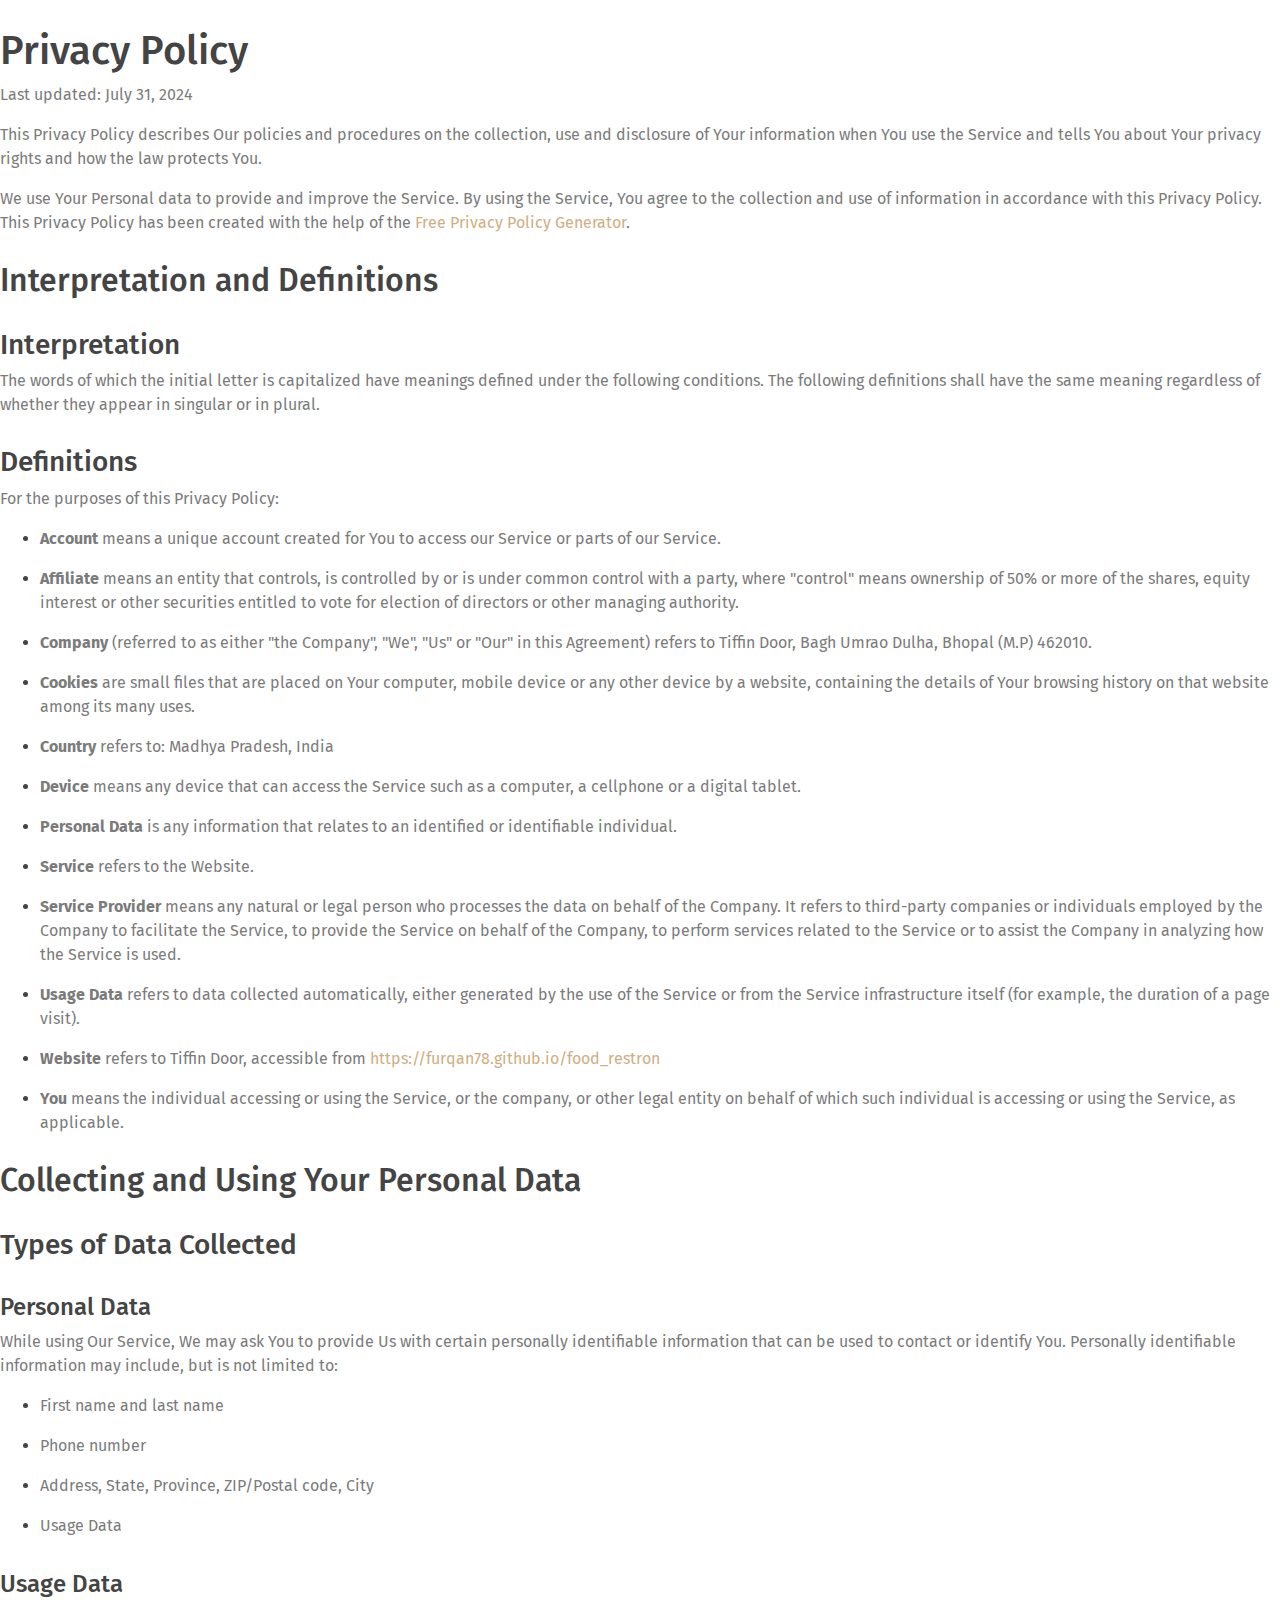
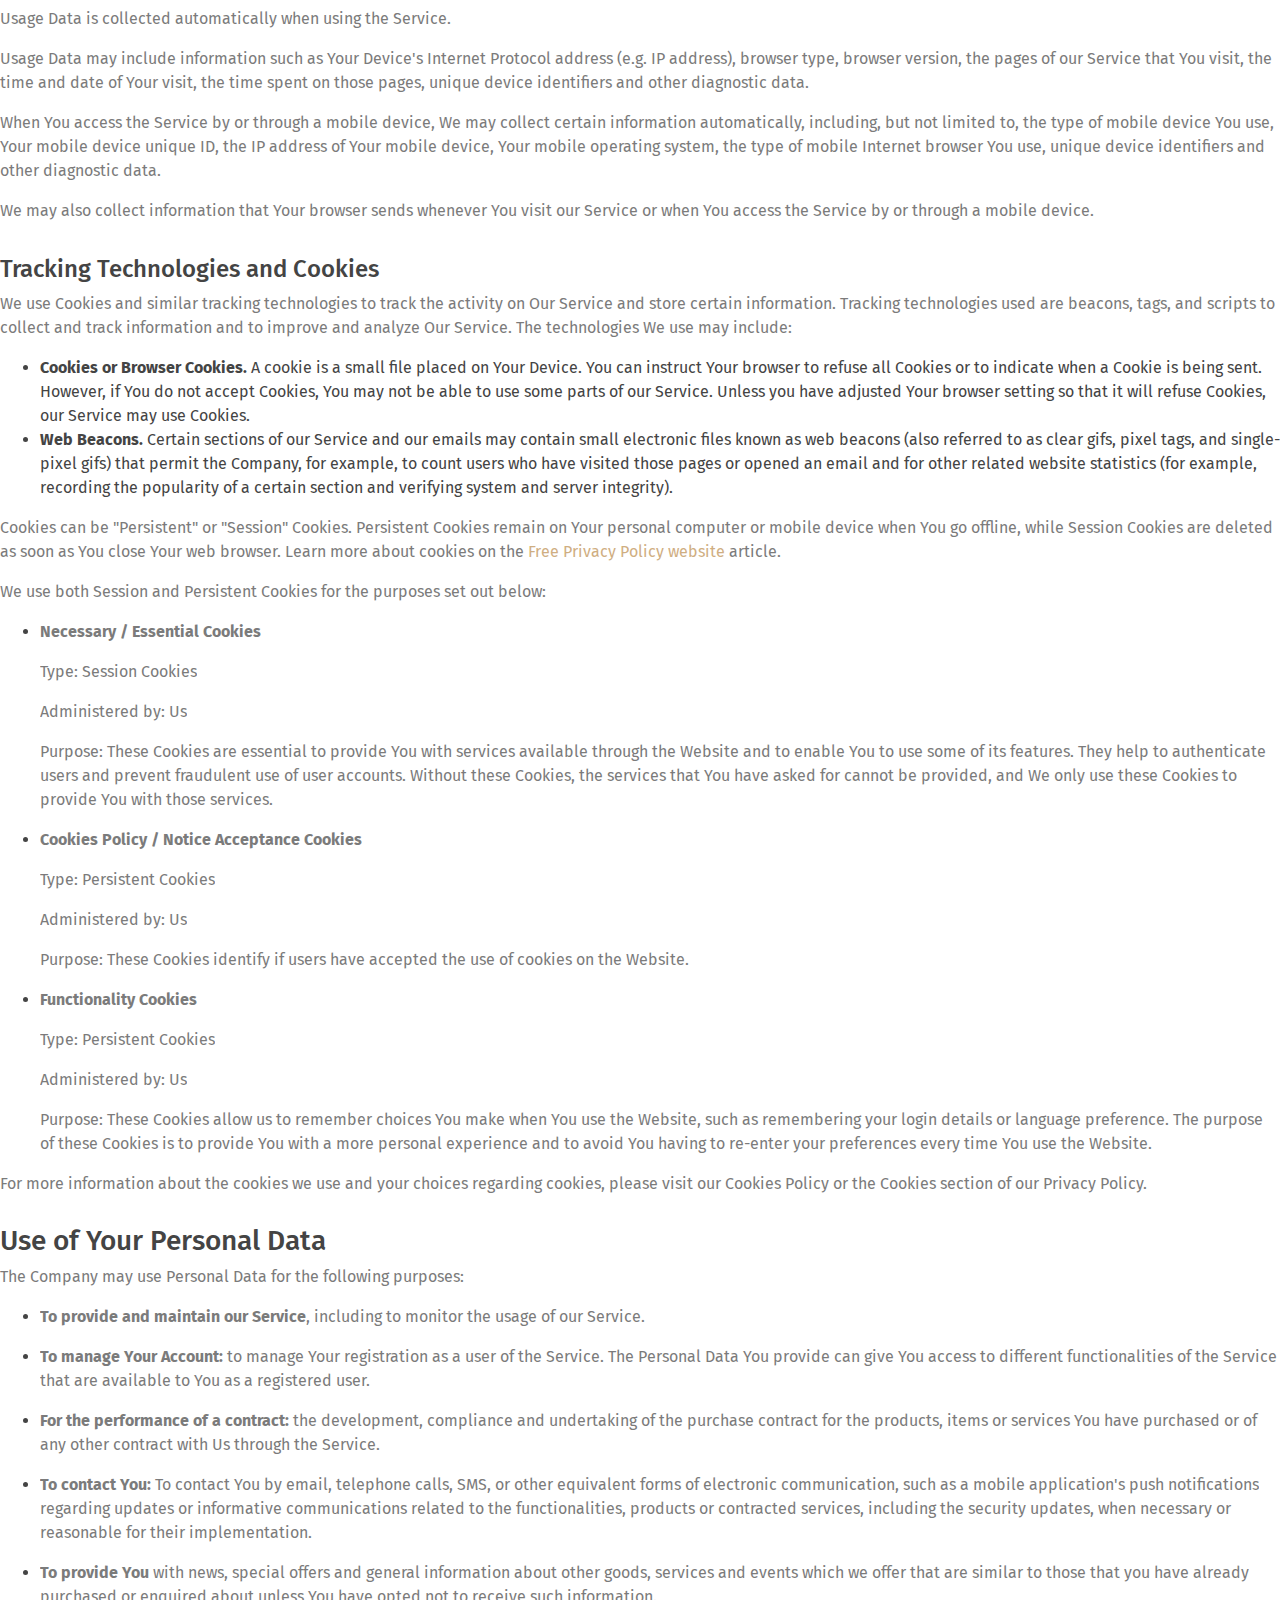
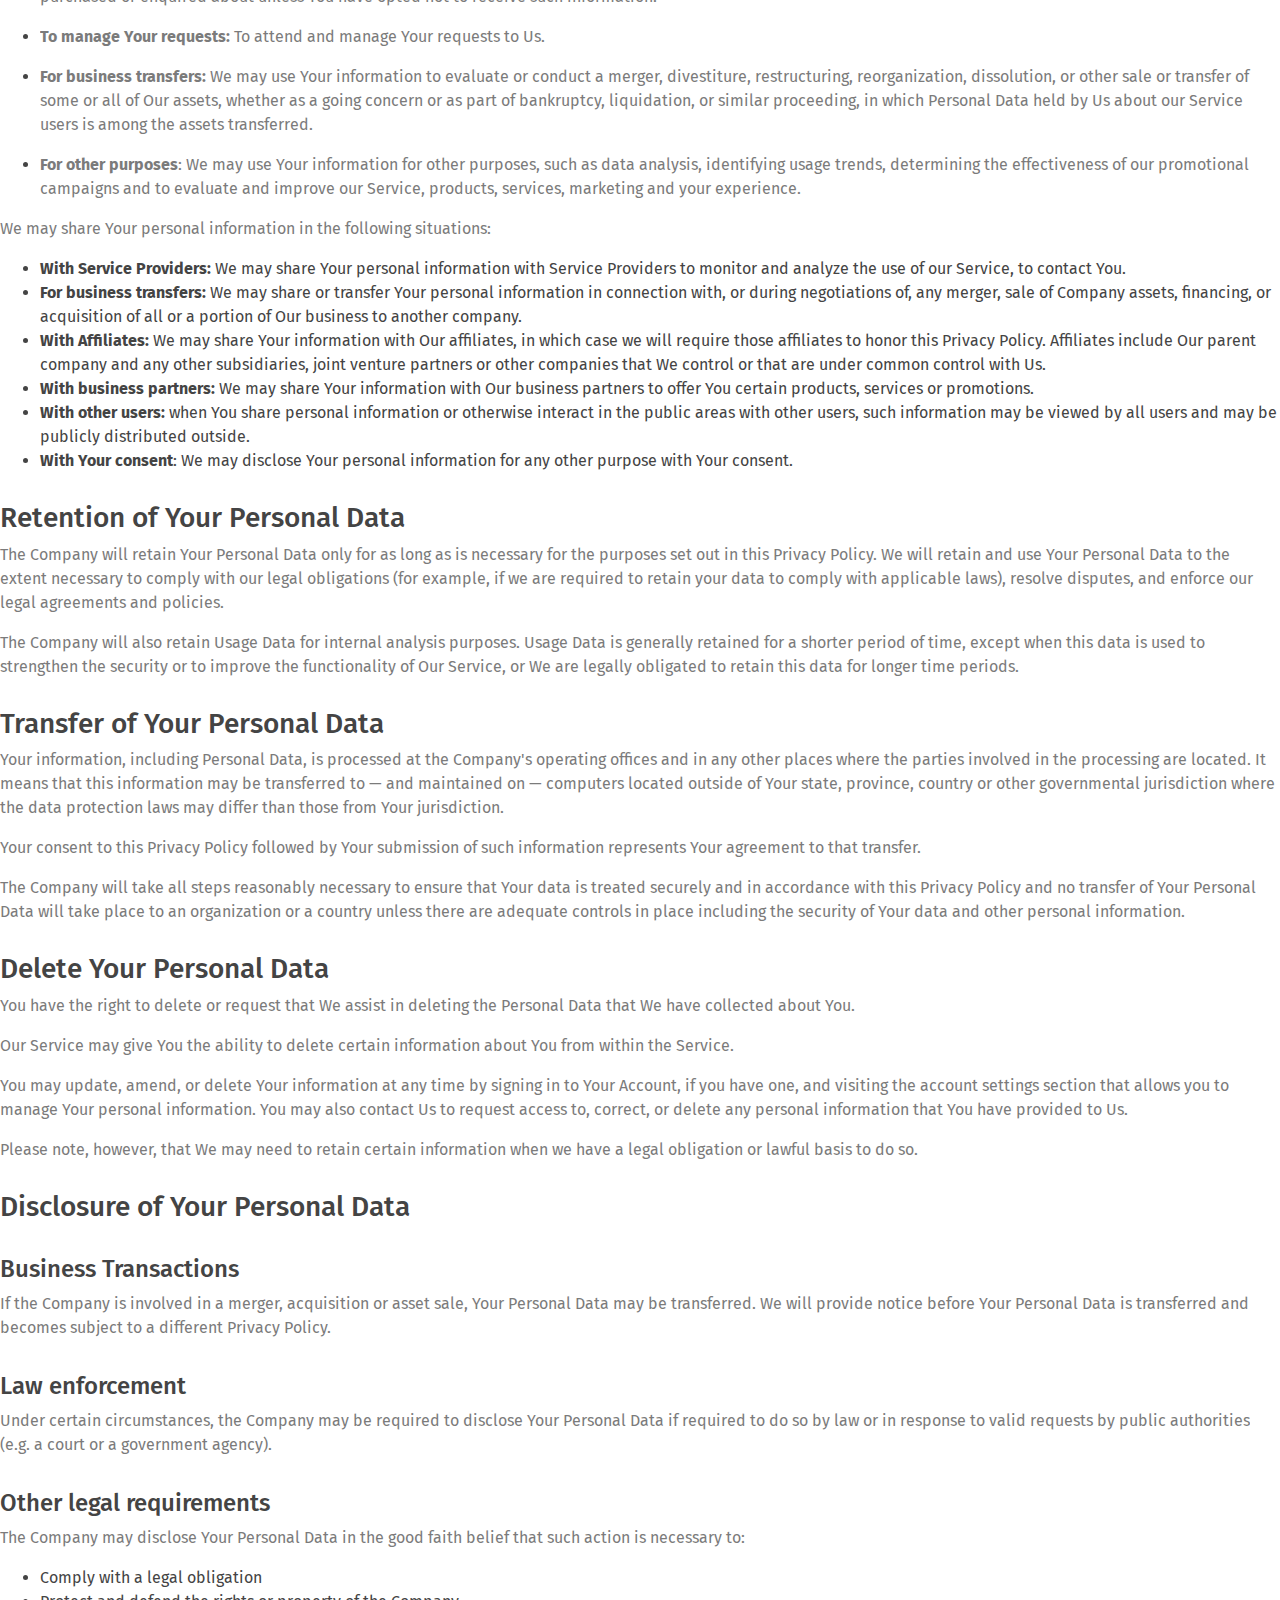
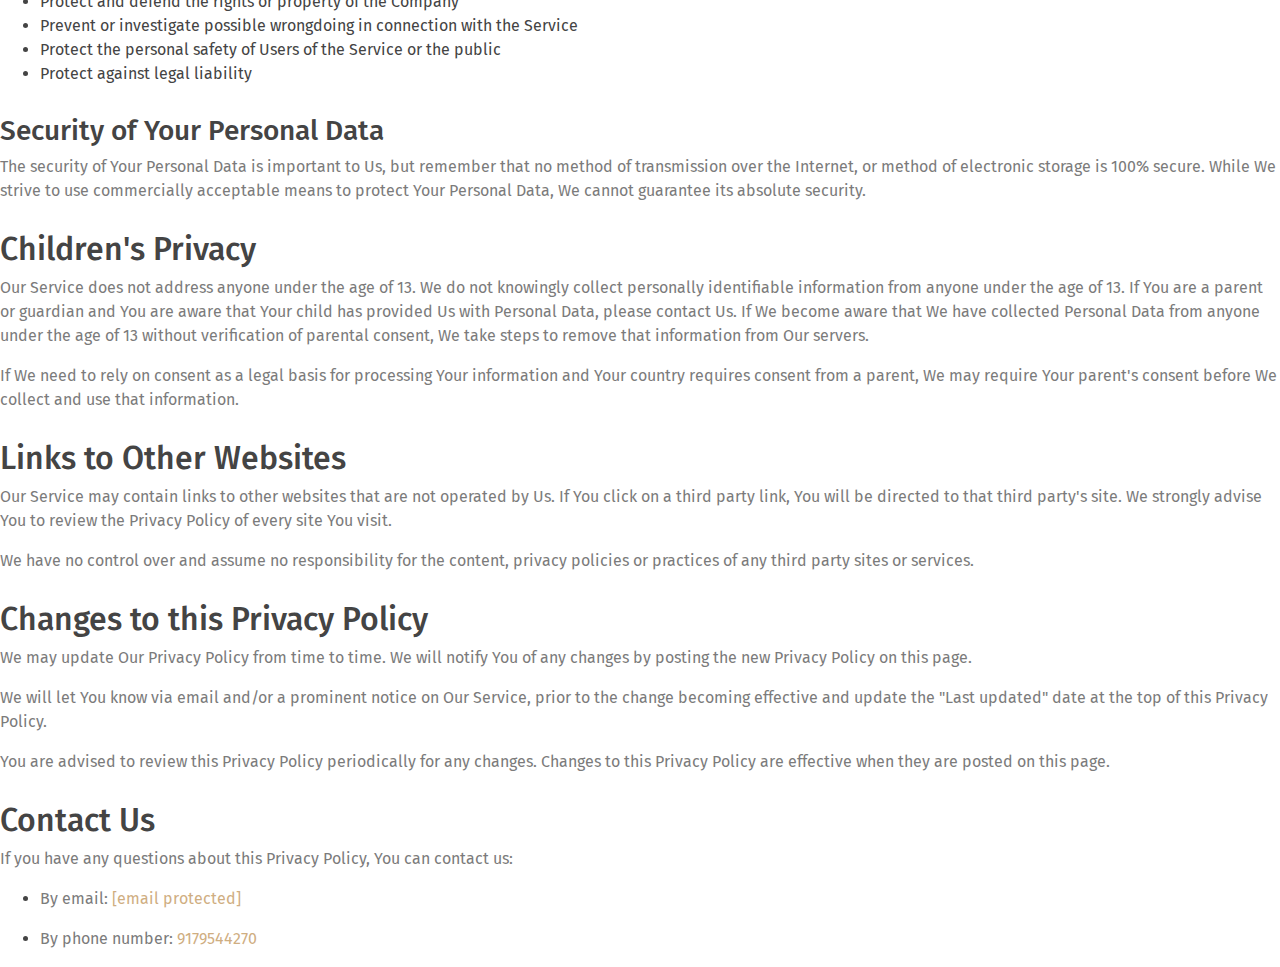
==== privacy_policy.html @ 249d8fdb "Add about us section" ====
<!DOCTYPE html>
<html lang="en">

<head>
    <meta charset="utf-8">
    <meta name="viewport" content="width=device-width, initial-scale=1, shrink-to-fit=no">
    <meta name="description" content="Start your development with Pigga landing page.">
    <meta name="author" content="Devcrud">
    <title>Food Express | Tiffin Service Center</title>
    <!-- font icons -->
    <link rel="stylesheet" href="assets/vendors/themify-icons/css/themify-icons.css">
    <!-- Bootstrap + Pigga main styles -->
    <link rel="stylesheet" href="assets/css/pigga.css">
</head>

<body data-spy="scroll" data-target=".navbar" data-offset="40" id="home">
<h1>Privacy Policy</h1>
<p>Last updated: July 31, 2024</p>
<p>This Privacy Policy describes Our policies and procedures on the collection, use and disclosure of Your information when You use the Service and tells You about Your privacy rights and how the law protects You.</p>
<p>We use Your Personal data to provide and improve the Service. By using the Service, You agree to the collection and use of information in accordance with this Privacy Policy. This Privacy Policy has been created with the help of the <a href="https://www.freeprivacypolicy.com/free-privacy-policy-generator/" target="_blank">Free Privacy Policy Generator</a>.</p>
<h2>Interpretation and Definitions</h2>
<h3>Interpretation</h3>
<p>The words of which the initial letter is capitalized have meanings defined under the following conditions. The following definitions shall have the same meaning regardless of whether they appear in singular or in plural.</p>
<h3>Definitions</h3>
<p>For the purposes of this Privacy Policy:</p>
<ul>
<li>
<p><strong>Account</strong> means a unique account created for You to access our Service or parts of our Service.</p>
</li>
<li>
<p><strong>Affiliate</strong> means an entity that controls, is controlled by or is under common control with a party, where &quot;control&quot; means ownership of 50% or more of the shares, equity interest or other securities entitled to vote for election of directors or other managing authority.</p>
</li>
<li>
<p><strong>Company</strong> (referred to as either &quot;the Company&quot;, &quot;We&quot;, &quot;Us&quot; or &quot;Our&quot; in this Agreement) refers to Tiffin Door, Bagh Umrao Dulha, Bhopal (M.P) 462010.</p>
</li>
<li>
<p><strong>Cookies</strong> are small files that are placed on Your computer, mobile device or any other device by a website, containing the details of Your browsing history on that website among its many uses.</p>
</li>
<li>
<p><strong>Country</strong> refers to: Madhya Pradesh, India</p>
</li>
<li>
<p><strong>Device</strong> means any device that can access the Service such as a computer, a cellphone or a digital tablet.</p>
</li>
<li>
<p><strong>Personal Data</strong> is any information that relates to an identified or identifiable individual.</p>
</li>
<li>
<p><strong>Service</strong> refers to the Website.</p>
</li>
<li>
<p><strong>Service Provider</strong> means any natural or legal person who processes the data on behalf of the Company. It refers to third-party companies or individuals employed by the Company to facilitate the Service, to provide the Service on behalf of the Company, to perform services related to the Service or to assist the Company in analyzing how the Service is used.</p>
</li>
<li>
<p><strong>Usage Data</strong> refers to data collected automatically, either generated by the use of the Service or from the Service infrastructure itself (for example, the duration of a page visit).</p>
</li>
<li>
<p><strong>Website</strong> refers to Tiffin Door, accessible from <a href="https://furqan78.github.io/food_restron" rel="external nofollow noopener" target="_blank">https://furqan78.github.io/food_restron</a></p>
</li>
<li>
<p><strong>You</strong> means the individual accessing or using the Service, or the company, or other legal entity on behalf of which such individual is accessing or using the Service, as applicable.</p>
</li>
</ul>
<h2>Collecting and Using Your Personal Data</h2>
<h3>Types of Data Collected</h3>
<h4>Personal Data</h4>
<p>While using Our Service, We may ask You to provide Us with certain personally identifiable information that can be used to contact or identify You. Personally identifiable information may include, but is not limited to:</p>
<ul>
<li>
<p>First name and last name</p>
</li>
<li>
<p>Phone number</p>
</li>
<li>
<p>Address, State, Province, ZIP/Postal code, City</p>
</li>
<li>
<p>Usage Data</p>
</li>
</ul>
<h4>Usage Data</h4>
<p>Usage Data is collected automatically when using the Service.</p>
<p>Usage Data may include information such as Your Device's Internet Protocol address (e.g. IP address), browser type, browser version, the pages of our Service that You visit, the time and date of Your visit, the time spent on those pages, unique device identifiers and other diagnostic data.</p>
<p>When You access the Service by or through a mobile device, We may collect certain information automatically, including, but not limited to, the type of mobile device You use, Your mobile device unique ID, the IP address of Your mobile device, Your mobile operating system, the type of mobile Internet browser You use, unique device identifiers and other diagnostic data.</p>
<p>We may also collect information that Your browser sends whenever You visit our Service or when You access the Service by or through a mobile device.</p>
<h4>Tracking Technologies and Cookies</h4>
<p>We use Cookies and similar tracking technologies to track the activity on Our Service and store certain information. Tracking technologies used are beacons, tags, and scripts to collect and track information and to improve and analyze Our Service. The technologies We use may include:</p>
<ul>
<li><strong>Cookies or Browser Cookies.</strong> A cookie is a small file placed on Your Device. You can instruct Your browser to refuse all Cookies or to indicate when a Cookie is being sent. However, if You do not accept Cookies, You may not be able to use some parts of our Service. Unless you have adjusted Your browser setting so that it will refuse Cookies, our Service may use Cookies.</li>
<li><strong>Web Beacons.</strong> Certain sections of our Service and our emails may contain small electronic files known as web beacons (also referred to as clear gifs, pixel tags, and single-pixel gifs) that permit the Company, for example, to count users who have visited those pages or opened an email and for other related website statistics (for example, recording the popularity of a certain section and verifying system and server integrity).</li>
</ul>
<p>Cookies can be &quot;Persistent&quot; or &quot;Session&quot; Cookies. Persistent Cookies remain on Your personal computer or mobile device when You go offline, while Session Cookies are deleted as soon as You close Your web browser. Learn more about cookies on the <a href="https://www.freeprivacypolicy.com/blog/sample-privacy-policy-template/#Use_Of_Cookies_And_Tracking" target="_blank">Free Privacy Policy website</a> article.</p>
<p>We use both Session and Persistent Cookies for the purposes set out below:</p>
<ul>
<li>
<p><strong>Necessary / Essential Cookies</strong></p>
<p>Type: Session Cookies</p>
<p>Administered by: Us</p>
<p>Purpose: These Cookies are essential to provide You with services available through the Website and to enable You to use some of its features. They help to authenticate users and prevent fraudulent use of user accounts. Without these Cookies, the services that You have asked for cannot be provided, and We only use these Cookies to provide You with those services.</p>
</li>
<li>
<p><strong>Cookies Policy / Notice Acceptance Cookies</strong></p>
<p>Type: Persistent Cookies</p>
<p>Administered by: Us</p>
<p>Purpose: These Cookies identify if users have accepted the use of cookies on the Website.</p>
</li>
<li>
<p><strong>Functionality Cookies</strong></p>
<p>Type: Persistent Cookies</p>
<p>Administered by: Us</p>
<p>Purpose: These Cookies allow us to remember choices You make when You use the Website, such as remembering your login details or language preference. The purpose of these Cookies is to provide You with a more personal experience and to avoid You having to re-enter your preferences every time You use the Website.</p>
</li>
</ul>
<p>For more information about the cookies we use and your choices regarding cookies, please visit our Cookies Policy or the Cookies section of our Privacy Policy.</p>
<h3>Use of Your Personal Data</h3>
<p>The Company may use Personal Data for the following purposes:</p>
<ul>
<li>
<p><strong>To provide and maintain our Service</strong>, including to monitor the usage of our Service.</p>
</li>
<li>
<p><strong>To manage Your Account:</strong> to manage Your registration as a user of the Service. The Personal Data You provide can give You access to different functionalities of the Service that are available to You as a registered user.</p>
</li>
<li>
<p><strong>For the performance of a contract:</strong> the development, compliance and undertaking of the purchase contract for the products, items or services You have purchased or of any other contract with Us through the Service.</p>
</li>
<li>
<p><strong>To contact You:</strong> To contact You by email, telephone calls, SMS, or other equivalent forms of electronic communication, such as a mobile application's push notifications regarding updates or informative communications related to the functionalities, products or contracted services, including the security updates, when necessary or reasonable for their implementation.</p>
</li>
<li>
<p><strong>To provide You</strong> with news, special offers and general information about other goods, services and events which we offer that are similar to those that you have already purchased or enquired about unless You have opted not to receive such information.</p>
</li>
<li>
<p><strong>To manage Your requests:</strong> To attend and manage Your requests to Us.</p>
</li>
<li>
<p><strong>For business transfers:</strong> We may use Your information to evaluate or conduct a merger, divestiture, restructuring, reorganization, dissolution, or other sale or transfer of some or all of Our assets, whether as a going concern or as part of bankruptcy, liquidation, or similar proceeding, in which Personal Data held by Us about our Service users is among the assets transferred.</p>
</li>
<li>
<p><strong>For other purposes</strong>: We may use Your information for other purposes, such as data analysis, identifying usage trends, determining the effectiveness of our promotional campaigns and to evaluate and improve our Service, products, services, marketing and your experience.</p>
</li>
</ul>
<p>We may share Your personal information in the following situations:</p>
<ul>
<li><strong>With Service Providers:</strong> We may share Your personal information with Service Providers to monitor and analyze the use of our Service, to contact You.</li>
<li><strong>For business transfers:</strong> We may share or transfer Your personal information in connection with, or during negotiations of, any merger, sale of Company assets, financing, or acquisition of all or a portion of Our business to another company.</li>
<li><strong>With Affiliates:</strong> We may share Your information with Our affiliates, in which case we will require those affiliates to honor this Privacy Policy. Affiliates include Our parent company and any other subsidiaries, joint venture partners or other companies that We control or that are under common control with Us.</li>
<li><strong>With business partners:</strong> We may share Your information with Our business partners to offer You certain products, services or promotions.</li>
<li><strong>With other users:</strong> when You share personal information or otherwise interact in the public areas with other users, such information may be viewed by all users and may be publicly distributed outside.</li>
<li><strong>With Your consent</strong>: We may disclose Your personal information for any other purpose with Your consent.</li>
</ul>
<h3>Retention of Your Personal Data</h3>
<p>The Company will retain Your Personal Data only for as long as is necessary for the purposes set out in this Privacy Policy. We will retain and use Your Personal Data to the extent necessary to comply with our legal obligations (for example, if we are required to retain your data to comply with applicable laws), resolve disputes, and enforce our legal agreements and policies.</p>
<p>The Company will also retain Usage Data for internal analysis purposes. Usage Data is generally retained for a shorter period of time, except when this data is used to strengthen the security or to improve the functionality of Our Service, or We are legally obligated to retain this data for longer time periods.</p>
<h3>Transfer of Your Personal Data</h3>
<p>Your information, including Personal Data, is processed at the Company's operating offices and in any other places where the parties involved in the processing are located. It means that this information may be transferred to — and maintained on — computers located outside of Your state, province, country or other governmental jurisdiction where the data protection laws may differ than those from Your jurisdiction.</p>
<p>Your consent to this Privacy Policy followed by Your submission of such information represents Your agreement to that transfer.</p>
<p>The Company will take all steps reasonably necessary to ensure that Your data is treated securely and in accordance with this Privacy Policy and no transfer of Your Personal Data will take place to an organization or a country unless there are adequate controls in place including the security of Your data and other personal information.</p>
<h3>Delete Your Personal Data</h3>
<p>You have the right to delete or request that We assist in deleting the Personal Data that We have collected about You.</p>
<p>Our Service may give You the ability to delete certain information about You from within the Service.</p>
<p>You may update, amend, or delete Your information at any time by signing in to Your Account, if you have one, and visiting the account settings section that allows you to manage Your personal information. You may also contact Us to request access to, correct, or delete any personal information that You have provided to Us.</p>
<p>Please note, however, that We may need to retain certain information when we have a legal obligation or lawful basis to do so.</p>
<h3>Disclosure of Your Personal Data</h3>
<h4>Business Transactions</h4>
<p>If the Company is involved in a merger, acquisition or asset sale, Your Personal Data may be transferred. We will provide notice before Your Personal Data is transferred and becomes subject to a different Privacy Policy.</p>
<h4>Law enforcement</h4>
<p>Under certain circumstances, the Company may be required to disclose Your Personal Data if required to do so by law or in response to valid requests by public authorities (e.g. a court or a government agency).</p>
<h4>Other legal requirements</h4>
<p>The Company may disclose Your Personal Data in the good faith belief that such action is necessary to:</p>
<ul>
<li>Comply with a legal obligation</li>
<li>Protect and defend the rights or property of the Company</li>
<li>Prevent or investigate possible wrongdoing in connection with the Service</li>
<li>Protect the personal safety of Users of the Service or the public</li>
<li>Protect against legal liability</li>
</ul>
<h3>Security of Your Personal Data</h3>
<p>The security of Your Personal Data is important to Us, but remember that no method of transmission over the Internet, or method of electronic storage is 100% secure. While We strive to use commercially acceptable means to protect Your Personal Data, We cannot guarantee its absolute security.</p>
<h2>Children's Privacy</h2>
<p>Our Service does not address anyone under the age of 13. We do not knowingly collect personally identifiable information from anyone under the age of 13. If You are a parent or guardian and You are aware that Your child has provided Us with Personal Data, please contact Us. If We become aware that We have collected Personal Data from anyone under the age of 13 without verification of parental consent, We take steps to remove that information from Our servers.</p>
<p>If We need to rely on consent as a legal basis for processing Your information and Your country requires consent from a parent, We may require Your parent's consent before We collect and use that information.</p>
<h2>Links to Other Websites</h2>
<p>Our Service may contain links to other websites that are not operated by Us. If You click on a third party link, You will be directed to that third party's site. We strongly advise You to review the Privacy Policy of every site You visit.</p>
<p>We have no control over and assume no responsibility for the content, privacy policies or practices of any third party sites or services.</p>
<h2>Changes to this Privacy Policy</h2>
<p>We may update Our Privacy Policy from time to time. We will notify You of any changes by posting the new Privacy Policy on this page.</p>
<p>We will let You know via email and/or a prominent notice on Our Service, prior to the change becoming effective and update the &quot;Last updated&quot; date at the top of this Privacy Policy.</p>
<p>You are advised to review this Privacy Policy periodically for any changes. Changes to this Privacy Policy are effective when they are posted on this page.</p>
<h2>Contact Us</h2>
<p>If you have any questions about this Privacy Policy, You can contact us:</p>
<ul>
<li>
<p>By email: <a href="mailto:tiffin.doorstep@gmail.com" class="__cf_email__" data-cfemail="ed8c8184c38b9f8888818c838e889fc3d4d4d4ad8a808c8481c38e8280">[email&#160;protected]</a></p>
</li>
<li>
<p>By phone number: <a href="tel:+919179544270">9179544270</a></p>
</li>
</ul><script data-cfasync="false" src="/cdn-cgi/scripts/5c5dd728/cloudflare-static/email-decode.min.js"></script>
</body>
</html>
---- assets/vendors/themify-icons/css/themify-icons.css ----
@font-face {
	font-family: 'themify';
	src:url("../fonts/themify.eot?-fvbane");
	src:url("../fonts/themify.eot?#iefix-fvbane") format("embedded-opentype"),
		url("../fonts/themify.woff?-fvbane") format("woff"),
		url("../fonts/themify.ttf?-fvbane") format("truetype"),
		url("../fonts/themify.svg?-fvbane#themify") format("svg");
	font-weight: normal;
	font-style: normal;
}

[class^="ti-"], [class*=" ti-"] {
	font-family: 'themify';
	speak: none;
	font-style: normal;
	font-weight: normal;
	font-variant: normal;
	text-transform: none;
	line-height: 1;

	/* Better Font Rendering =========== */
	-webkit-font-smoothing: antialiased;
	-moz-osx-font-smoothing: grayscale;
}

.ti-wand:before {
	content: "\e600";
}
.ti-volume:before {
	content: "\e601";
}
.ti-user:before {
	content: "\e602";
}
.ti-unlock:before {
	content: "\e603";
}
.ti-unlink:before {
	content: "\e604";
}
.ti-trash:before {
	content: "\e605";
}
.ti-thought:before {
	content: "\e606";
}
.ti-target:before {
	content: "\e607";
}
.ti-tag:before {
	content: "\e608";
}
.ti-tablet:before {
	content: "\e609";
}
.ti-star:before {
	content: "\e60a";
}
.ti-spray:before {
	content: "\e60b";
}
.ti-signal:before {
	content: "\e60c";
}
.ti-shopping-cart:before {
	content: "\e60d";
}
.ti-shopping-cart-full:before {
	content: "\e60e";
}
.ti-settings:before {
	content: "\e60f";
}
.ti-search:before {
	content: "\e610";
}
.ti-zoom-in:before {
	content: "\e611";
}
.ti-zoom-out:before {
	content: "\e612";
}
.ti-cut:before {
	content: "\e613";
}
.ti-ruler:before {
	content: "\e614";
}
.ti-ruler-pencil:before {
	content: "\e615";
}
.ti-ruler-alt:before {
	content: "\e616";
}
.ti-bookmark:before {
	content: "\e617";
}
.ti-bookmark-alt:before {
	content: "\e618";
}
.ti-reload:before {
	content: "\e619";
}
.ti-plus:before {
	content: "\e61a";
}
.ti-pin:before {
	content: "\e61b";
}
.ti-pencil:before {
	content: "\e61c";
}
.ti-pencil-alt:before {
	content: "\e61d";
}
.ti-paint-roller:before {
	content: "\e61e";
}
.ti-paint-bucket:before {
	content: "\e61f";
}
.ti-na:before {
	content: "\e620";
}
.ti-mobile:before {
	content: "\e621";
}
.ti-minus:before {
	content: "\e622";
}
.ti-medall:before {
	content: "\e623";
}
.ti-medall-alt:before {
	content: "\e624";
}
.ti-marker:before {
	content: "\e625";
}
.ti-marker-alt:before {
	content: "\e626";
}
.ti-arrow-up:before {
	content: "\e627";
}
.ti-arrow-right:before {
	content: "\e628";
}
.ti-arrow-left:before {
	content: "\e629";
}
.ti-arrow-down:before {
	content: "\e62a";
}
.ti-lock:before {
	content: "\e62b";
}
.ti-location-arrow:before {
	content: "\e62c";
}
.ti-link:before {
	content: "\e62d";
}
.ti-layout:before {
	content: "\e62e";
}
.ti-layers:before {
	content: "\e62f";
}
.ti-layers-alt:before {
	content: "\e630";
}
.ti-key:before {
	content: "\e631";
}
.ti-import:before {
	content: "\e632";
}
.ti-image:before {
	content: "\e633";
}
.ti-heart:before {
	content: "\e634";
}
.ti-heart-broken:before {
	content: "\e635";
}
.ti-hand-stop:before {
	content: "\e636";
}
.ti-hand-open:before {
	content: "\e637";
}
.ti-hand-drag:before {
	content: "\e638";
}
.ti-folder:before {
	content: "\e639";
}
.ti-flag:before {
	content: "\e63a";
}
.ti-flag-alt:before {
	content: "\e63b";
}
.ti-flag-alt-2:before {
	content: "\e63c";
}
.ti-eye:before {
	content: "\e63d";
}
.ti-export:before {
	content: "\e63e";
}
.ti-exchange-vertical:before {
	content: "\e63f";
}
.ti-desktop:before {
	content: "\e640";
}
.ti-cup:before {
	content: "\e641";
}
.ti-crown:before {
	content: "\e642";
}
.ti-comments:before {
	content: "\e643";
}
.ti-comment:before {
	content: "\e644";
}
.ti-comment-alt:before {
	content: "\e645";
}
.ti-close:before {
	content: "\e646";
}
.ti-clip:before {
	content: "\e647";
}
.ti-angle-up:before {
	content: "\e648";
}
.ti-angle-right:before {
	content: "\e649";
}
.ti-angle-left:before {
	content: "\e64a";
}
.ti-angle-down:before {
	content: "\e64b";
}
.ti-check:before {
	content: "\e64c";
}
.ti-check-box:before {
	content: "\e64d";
}
.ti-camera:before {
	content: "\e64e";
}
.ti-announcement:before {
	content: "\e64f";
}
.ti-brush:before {
	content: "\e650";
}
.ti-briefcase:before {
	content: "\e651";
}
.ti-bolt:before {
	content: "\e652";
}
.ti-bolt-alt:before {
	content: "\e653";
}
.ti-blackboard:before {
	content: "\e654";
}
.ti-bag:before {
	content: "\e655";
}
.ti-move:before {
	content: "\e656";
}
.ti-arrows-vertical:before {
	content: "\e657";
}
.ti-arrows-horizontal:before {
	content: "\e658";
}
.ti-fullscreen:before {
	content: "\e659";
}
.ti-arrow-top-right:before {
	content: "\e65a";
}
.ti-arrow-top-left:before {
	content: "\e65b";
}
.ti-arrow-circle-up:before {
	content: "\e65c";
}
.ti-arrow-circle-right:before {
	content: "\e65d";
}
.ti-arrow-circle-left:before {
	content: "\e65e";
}
.ti-arrow-circle-down:before {
	content: "\e65f";
}
.ti-angle-double-up:before {
	content: "\e660";
}
.ti-angle-double-right:before {
	content: "\e661";
}
.ti-angle-double-left:before {
	content: "\e662";
}
.ti-angle-double-down:before {
	content: "\e663";
}
.ti-zip:before {
	content: "\e664";
}
.ti-world:before {
	content: "\e665";
}
.ti-wheelchair:before {
	content: "\e666";
}
.ti-view-list:before {
	content: "\e667";
}
.ti-view-list-alt:before {
	content: "\e668";
}
.ti-view-grid:before {
	content: "\e669";
}
.ti-uppercase:before {
	content: "\e66a";
}
.ti-upload:before {
	content: "\e66b";
}
.ti-underline:before {
	content: "\e66c";
}
.ti-truck:before {
	content: "\e66d";
}
.ti-timer:before {
	content: "\e66e";
}
.ti-ticket:before {
	content: "\e66f";
}
.ti-thumb-up:before {
	content: "\e670";
}
.ti-thumb-down:before {
	content: "\e671";
}
.ti-text:before {
	content: "\e672";
}
.ti-stats-up:before {
	content: "\e673";
}
.ti-stats-down:before {
	content: "\e674";
}
.ti-split-v:before {
	content: "\e675";
}
.ti-split-h:before {
	content: "\e676";
}
.ti-smallcap:before {
	content: "\e677";
}
.ti-shine:before {
	content: "\e678";
}
.ti-shift-right:before {
	content: "\e679";
}
.ti-shift-left:before {
	content: "\e67a";
}
.ti-shield:before {
	content: "\e67b";
}
.ti-notepad:before {
	content: "\e67c";
}
.ti-server:before {
	content: "\e67d";
}
.ti-quote-right:before {
	content: "\e67e";
}
.ti-quote-left:before {
	content: "\e67f";
}
.ti-pulse:before {
	content: "\e680";
}
.ti-printer:before {
	content: "\e681";
}
.ti-power-off:before {
	content: "\e682";
}
.ti-plug:before {
	content: "\e683";
}
.ti-pie-chart:before {
	content: "\e684";
}
.ti-paragraph:before {
	content: "\e685";
}
.ti-panel:before {
	content: "\e686";
}
.ti-package:before {
	content: "\e687";
}
.ti-music:before {
	content: "\e688";
}
.ti-music-alt:before {
	content: "\e689";
}
.ti-mouse:before {
	content: "\e68a";
}
.ti-mouse-alt:before {
	content: "\e68b";
}
.ti-money:before {
	content: "\e68c";
}
.ti-microphone:before {
	content: "\e68d";
}
.ti-menu:before {
	content: "\e68e";
}
.ti-menu-alt:before {
	content: "\e68f";
}
.ti-map:before {
	content: "\e690";
}
.ti-map-alt:before {
	content: "\e691";
}
.ti-loop:before {
	content: "\e692";
}
.ti-location-pin:before {
	content: "\e693";
}
.ti-list:before {
	content: "\e694";
}
.ti-light-bulb:before {
	content: "\e695";
}
.ti-Italic:before {
	content: "\e696";
}
.ti-info:before {
	content: "\e697";
}
.ti-infinite:before {
	content: "\e698";
}
.ti-id-badge:before {
	content: "\e699";
}
.ti-hummer:before {
	content: "\e69a";
}
.ti-home:before {
	content: "\e69b";
}
.ti-help:before {
	content: "\e69c";
}
.ti-headphone:before {
	content: "\e69d";
}
.ti-harddrives:before {
	content: "\e69e";
}
.ti-harddrive:before {
	content: "\e69f";
}
.ti-gift:before {
	content: "\e6a0";
}
.ti-game:before {
	content: "\e6a1";
}
.ti-filter:before {
	content: "\e6a2";
}
.ti-files:before {
	content: "\e6a3";
}
.ti-file:before {
	content: "\e6a4";
}
.ti-eraser:before {
	content: "\e6a5";
}
.ti-envelope:before {
	content: "\e6a6";
}
.ti-download:before {
	content: "\e6a7";
}
.ti-direction:before {
	content: "\e6a8";
}
.ti-direction-alt:before {
	content: "\e6a9";
}
.ti-dashboard:before {
	content: "\e6aa";
}
.ti-control-stop:before {
	content: "\e6ab";
}
.ti-control-shuffle:before {
	content: "\e6ac";
}
.ti-control-play:before {
	content: "\e6ad";
}
.ti-control-pause:before {
	content: "\e6ae";
}
.ti-control-forward:before {
	content: "\e6af";
}
.ti-control-backward:before {
	content: "\e6b0";
}
.ti-cloud:before {
	content: "\e6b1";
}
.ti-cloud-up:before {
	content: "\e6b2";
}
.ti-cloud-down:before {
	content: "\e6b3";
}
.ti-clipboard:before {
	content: "\e6b4";
}
.ti-car:before {
	content: "\e6b5";
}
.ti-calendar:before {
	content: "\e6b6";
}
.ti-book:before {
	content: "\e6b7";
}
.ti-bell:before {
	content: "\e6b8";
}
.ti-basketball:before {
	content: "\e6b9";
}
.ti-bar-chart:before {
	content: "\e6ba";
}
.ti-bar-chart-alt:before {
	content: "\e6bb";
}
.ti-back-right:before {
	content: "\e6bc";
}
.ti-back-left:before {
	content: "\e6bd";
}
.ti-arrows-corner:before {
	content: "\e6be";
}
.ti-archive:before {
	content: "\e6bf";
}
.ti-anchor:before {
	content: "\e6c0";
}
.ti-align-right:before {
	content: "\e6c1";
}
.ti-align-left:before {
	content: "\e6c2";
}
.ti-align-justify:before {
	content: "\e6c3";
}
.ti-align-center:before {
	content: "\e6c4";
}
.ti-alert:before {
	content: "\e6c5";
}
.ti-alarm-clock:before {
	content: "\e6c6";
}
.ti-agenda:before {
	content: "\e6c7";
}
.ti-write:before {
	content: "\e6c8";
}
.ti-window:before {
	content: "\e6c9";
}
.ti-widgetized:before {
	content: "\e6ca";
}
.ti-widget:before {
	content: "\e6cb";
}
.ti-widget-alt:before {
	content: "\e6cc";
}
.ti-wallet:before {
	content: "\e6cd";
}
.ti-video-clapper:before {
	content: "\e6ce";
}
.ti-video-camera:before {
	content: "\e6cf";
}
.ti-vector:before {
	content: "\e6d0";
}
.ti-themify-logo:before {
	content: "\e6d1";
}
.ti-themify-favicon:before {
	content: "\e6d2";
}
.ti-themify-favicon-alt:before {
	content: "\e6d3";
}
.ti-support:before {
	content: "\e6d4";
}
.ti-stamp:before {
	content: "\e6d5";
}
.ti-split-v-alt:before {
	content: "\e6d6";
}
.ti-slice:before {
	content: "\e6d7";
}
.ti-shortcode:before {
	content: "\e6d8";
}
.ti-shift-right-alt:before {
	content: "\e6d9";
}
.ti-shift-left-alt:before {
	content: "\e6da";
}
.ti-ruler-alt-2:before {
	content: "\e6db";
}
.ti-receipt:before {
	content: "\e6dc";
}
.ti-pin2:before {
	content: "\e6dd";
}
.ti-pin-alt:before {
	content: "\e6de";
}
.ti-pencil-alt2:before {
	content: "\e6df";
}
.ti-palette:before {
	content: "\e6e0";
}
.ti-more:before {
	content: "\e6e1";
}
.ti-more-alt:before {
	content: "\e6e2";
}
.ti-microphone-alt:before {
	content: "\e6e3";
}
.ti-magnet:before {
	content: "\e6e4";
}
.ti-line-double:before {
	content: "\e6e5";
}
.ti-line-dotted:before {
	content: "\e6e6";
}
.ti-line-dashed:before {
	content: "\e6e7";
}
.ti-layout-width-full:before {
	content: "\e6e8";
}
.ti-layout-width-default:before {
	content: "\e6e9";
}
.ti-layout-width-default-alt:before {
	content: "\e6ea";
}
.ti-layout-tab:before {
	content: "\e6eb";
}
.ti-layout-tab-window:before {
	content: "\e6ec";
}
.ti-layout-tab-v:before {
	content: "\e6ed";
}
.ti-layout-tab-min:before {
	content: "\e6ee";
}
.ti-layout-slider:before {
	content: "\e6ef";
}
.ti-layout-slider-alt:before {
	content: "\e6f0";
}
.ti-layout-sidebar-right:before {
	content: "\e6f1";
}
.ti-layout-sidebar-none:before {
	content: "\e6f2";
}
.ti-layout-sidebar-left:before {
	content: "\e6f3";
}
.ti-layout-placeholder:before {
	content: "\e6f4";
}
.ti-layout-menu:before {
	content: "\e6f5";
}
.ti-layout-menu-v:before {
	content: "\e6f6";
}
.ti-layout-menu-separated:before {
	content: "\e6f7";
}
.ti-layout-menu-full:before {
	content: "\e6f8";
}
.ti-layout-media-right-alt:before {
	content: "\e6f9";
}
.ti-layout-media-right:before {
	content: "\e6fa";
}
.ti-layout-media-overlay:before {
	content: "\e6fb";
}
.ti-layout-media-overlay-alt:before {
	content: "\e6fc";
}
.ti-layout-media-overlay-alt-2:before {
	content: "\e6fd";
}
.ti-layout-media-left-alt:before {
	content: "\e6fe";
}
.ti-layout-media-left:before {
	content: "\e6ff";
}
.ti-layout-media-center-alt:before {
	content: "\e700";
}
.ti-layout-media-center:before {
	content: "\e701";
}
.ti-layout-list-thumb:before {
	content: "\e702";
}
.ti-layout-list-thumb-alt:before {
	content: "\e703";
}
.ti-layout-list-post:before {
	content: "\e704";
}
.ti-layout-list-large-image:before {
	content: "\e705";
}
.ti-layout-line-solid:before {
	content: "\e706";
}
.ti-layout-grid4:before {
	content: "\e707";
}
.ti-layout-grid3:before {
	content: "\e708";
}
.ti-layout-grid2:before {
	content: "\e709";
}
.ti-layout-grid2-thumb:before {
	content: "\e70a";
}
.ti-layout-cta-right:before {
	content: "\e70b";
}
.ti-layout-cta-left:before {
	content: "\e70c";
}
.ti-layout-cta-center:before {
	content: "\e70d";
}
.ti-layout-cta-btn-right:before {
	content: "\e70e";
}
.ti-layout-cta-btn-left:before {
	content: "\e70f";
}
.ti-layout-column4:before {
	content: "\e710";
}
.ti-layout-column3:before {
	content: "\e711";
}
.ti-layout-column2:before {
	content: "\e712";
}
.ti-layout-accordion-separated:before {
	content: "\e713";
}
.ti-layout-accordion-merged:before {
	content: "\e714";
}
.ti-layout-accordion-list:before {
	content: "\e715";
}
.ti-ink-pen:before {
	content: "\e716";
}
.ti-info-alt:before {
	content: "\e717";
}
.ti-help-alt:before {
	content: "\e718";
}
.ti-headphone-alt:before {
	content: "\e719";
}
.ti-hand-point-up:before {
	content: "\e71a";
}
.ti-hand-point-right:before {
	content: "\e71b";
}
.ti-hand-point-left:before {
	content: "\e71c";
}
.ti-hand-point-down:before {
	content: "\e71d";
}
.ti-gallery:before {
	content: "\e71e";
}
.ti-face-smile:before {
	content: "\e71f";
}
.ti-face-sad:before {
	content: "\e720";
}
.ti-credit-card:before {
	content: "\e721";
}
.ti-control-skip-forward:before {
	content: "\e722";
}
.ti-control-skip-backward:before {
	content: "\e723";
}
.ti-control-record:before {
	content: "\e724";
}
.ti-control-eject:before {
	content: "\e725";
}
.ti-comments-smiley:before {
	content: "\e726";
}
.ti-brush-alt:before {
	content: "\e727";
}
.ti-youtube:before {
	content: "\e728";
}
.ti-vimeo:before {
	content: "\e729";
}
.ti-twitter:before {
	content: "\e72a";
}
.ti-time:before {
	content: "\e72b";
}
.ti-tumblr:before {
	content: "\e72c";
}
.ti-skype:before {
	content: "\e72d";
}
.ti-share:before {
	content: "\e72e";
}
.ti-share-alt:before {
	content: "\e72f";
}
.ti-rocket:before {
	content: "\e730";
}
.ti-pinterest:before {
	content: "\e731";
}
.ti-new-window:before {
	content: "\e732";
}
.ti-microsoft:before {
	content: "\e733";
}
.ti-list-ol:before {
	content: "\e734";
}
.ti-linkedin:before {
	content: "\e735";
}
.ti-layout-sidebar-2:before {
	content: "\e736";
}
.ti-layout-grid4-alt:before {
	content: "\e737";
}
.ti-layout-grid3-alt:before {
	content: "\e738";
}
.ti-layout-grid2-alt:before {
	content: "\e739";
}
.ti-layout-column4-alt:before {
	content: "\e73a";
}
.ti-layout-column3-alt:before {
	content: "\e73b";
}
.ti-layout-column2-alt:before {
	content: "\e73c";
}
.ti-instagram:before {
	content: "\e73d";
}
.ti-google:before {
	content: "\e73e";
}
.ti-github:before {
	content: "\e73f";
}
.ti-flickr:before {
	content: "\e740";
}
.ti-facebook:before {
	content: "\e741";
}
.ti-dropbox:before {
	content: "\e742";
}
.ti-dribbble:before {
	content: "\e743";
}
.ti-apple:before {
	content: "\e744";
}
.ti-android:before {
	content: "\e745";
}
.ti-save:before {
	content: "\e746";
}
.ti-save-alt:before {
	content: "\e747";
}
.ti-yahoo:before {
	content: "\e748";
}
.ti-wordpress:before {
	content: "\e749";
}
.ti-vimeo-alt:before {
	content: "\e74a";
}
.ti-twitter-alt:before {
	content: "\e74b";
}
.ti-tumblr-alt:before {
	content: "\e74c";
}
.ti-trello:before {
	content: "\e74d";
}
.ti-stack-overflow:before {
	content: "\e74e";
}
.ti-soundcloud:before {
	content: "\e74f";
}
.ti-sharethis:before {
	content: "\e750";
}
.ti-sharethis-alt:before {
	content: "\e751";
}
.ti-reddit:before {
	content: "\e752";
}
.ti-pinterest-alt:before {
	content: "\e753";
}
.ti-microsoft-alt:before {
	content: "\e754";
}
.ti-linux:before {
	content: "\e755";
}
.ti-jsfiddle:before {
	content: "\e756";
}
.ti-joomla:before {
	content: "\e757";
}
.ti-html5:before {
	content: "\e758";
}
.ti-flickr-alt:before {
	content: "\e759";
}
.ti-email:before {
	content: "\e75a";
}
.ti-drupal:before {
	content: "\e75b";
}
.ti-dropbox-alt:before {
	content: "\e75c";
}
.ti-css3:before {
	content: "\e75d";
}
.ti-rss:before {
	content: "\e75e";
}
.ti-rss-alt:before {
	content: "\e75f";
}
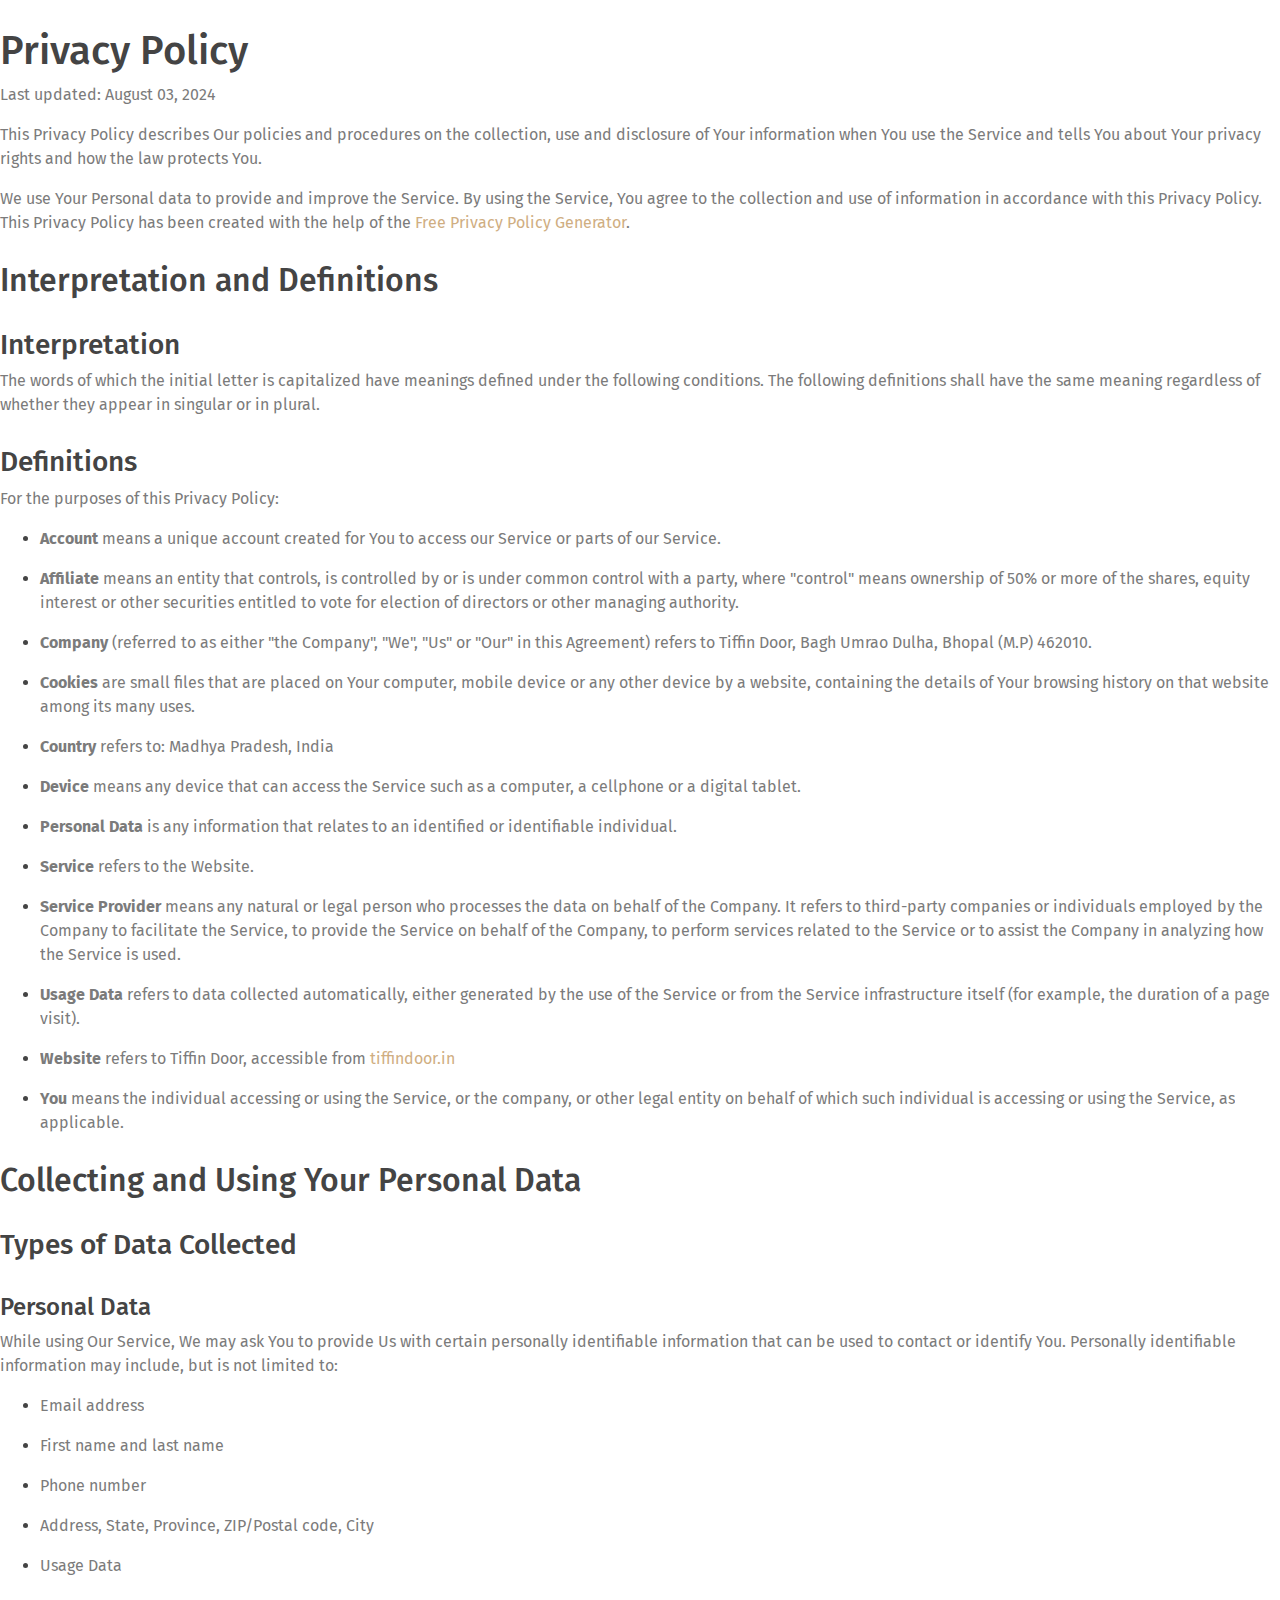
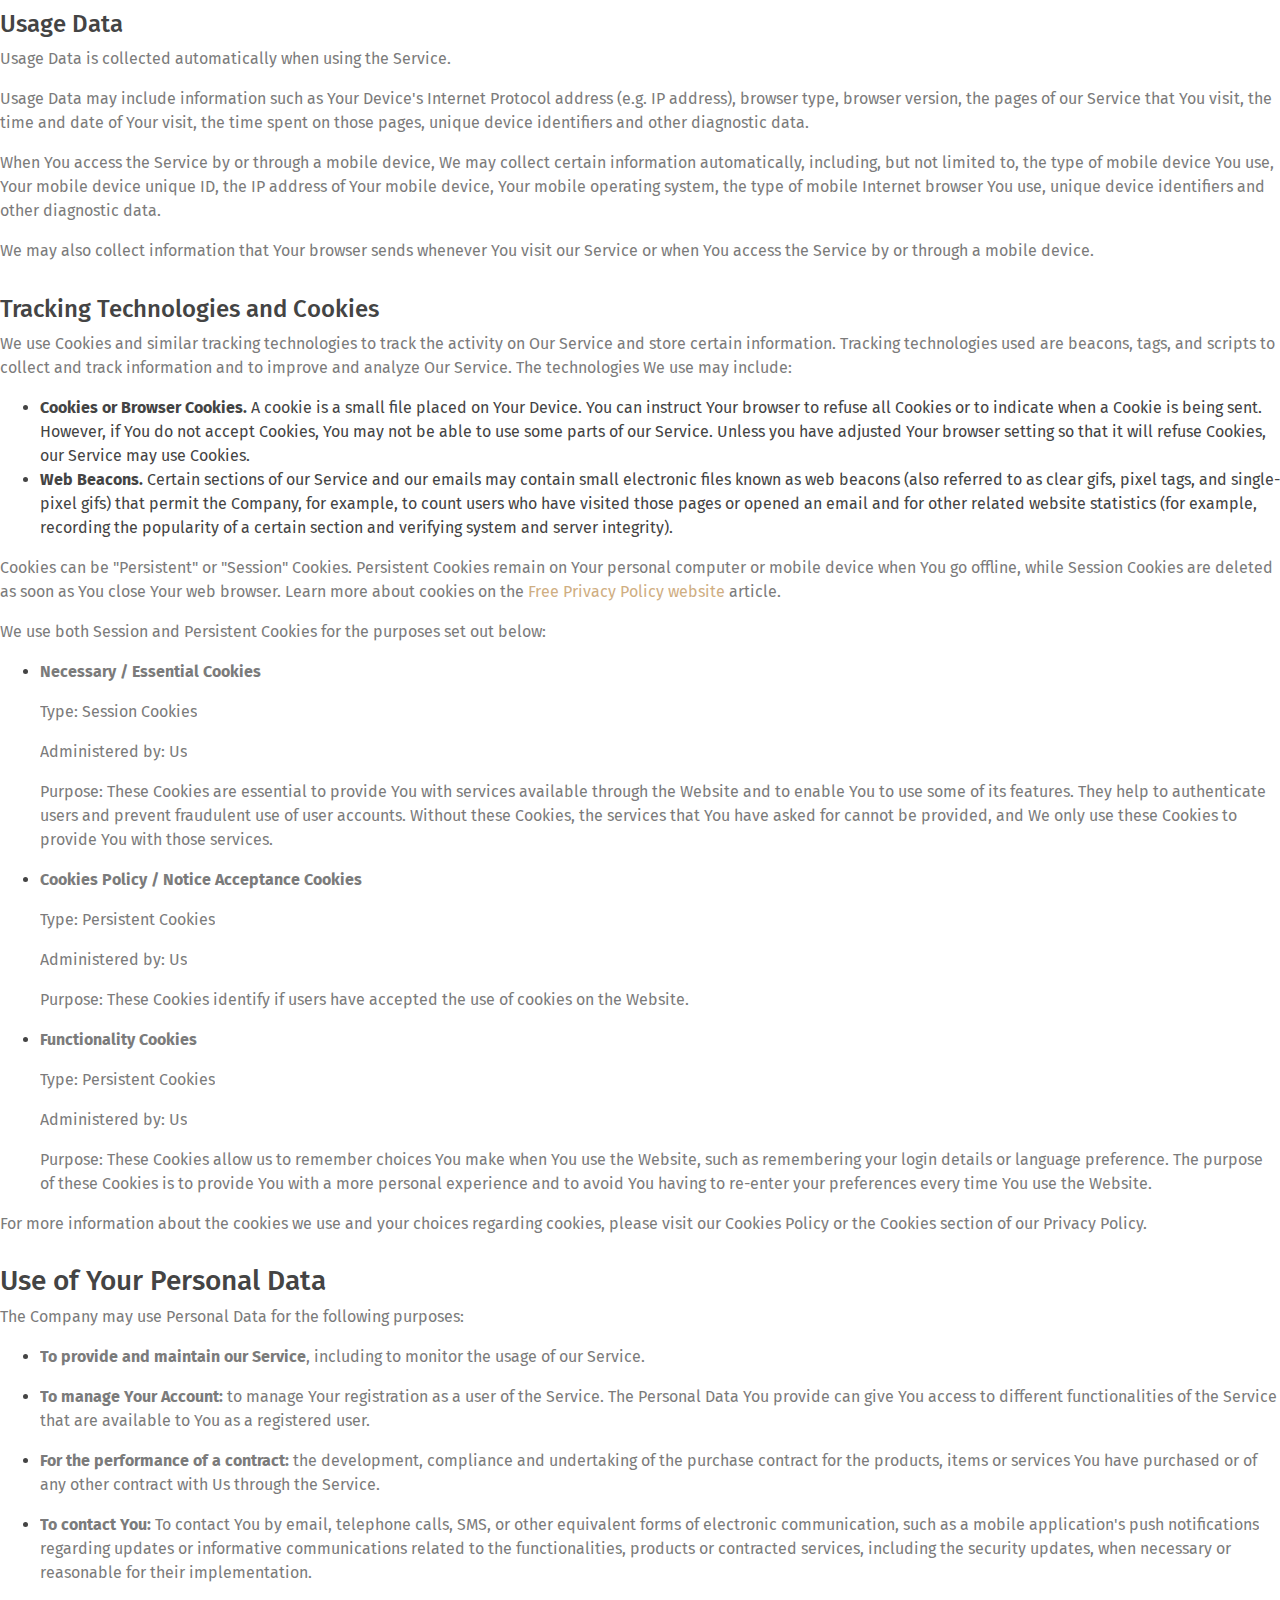
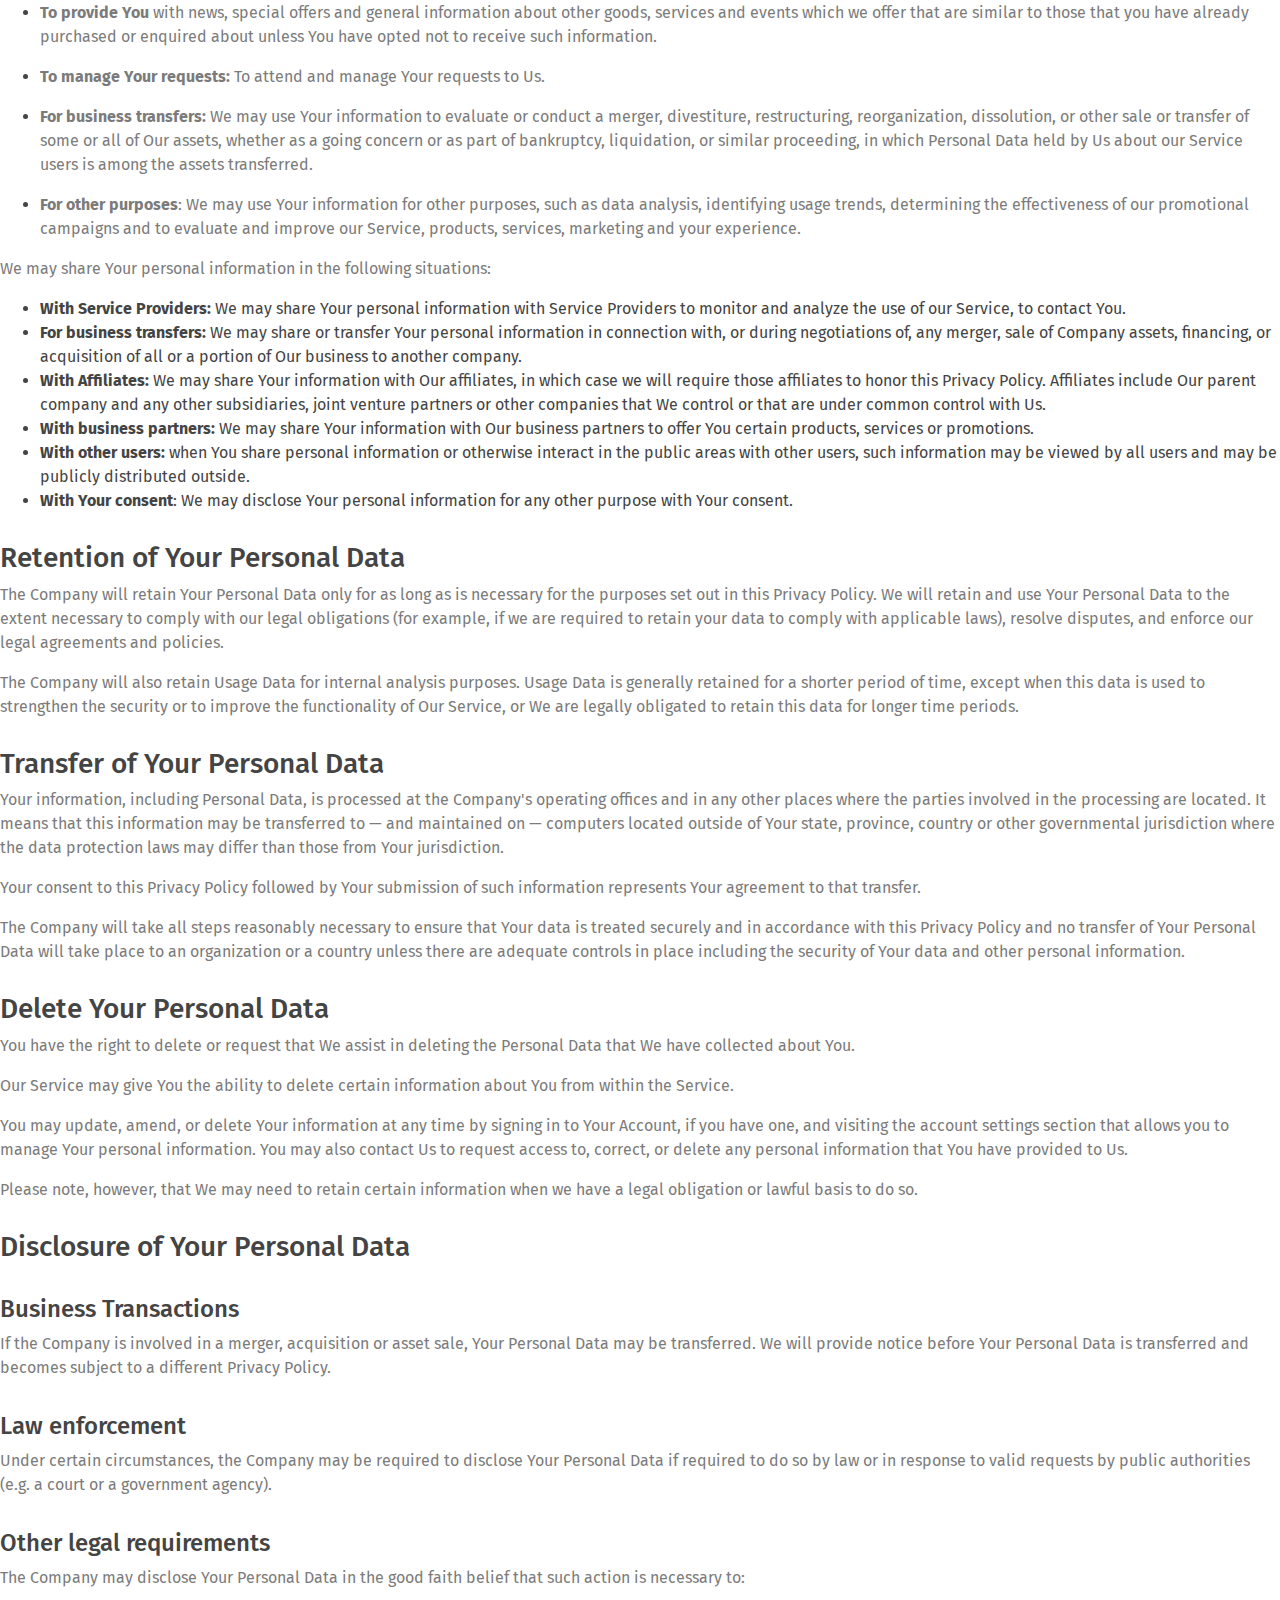
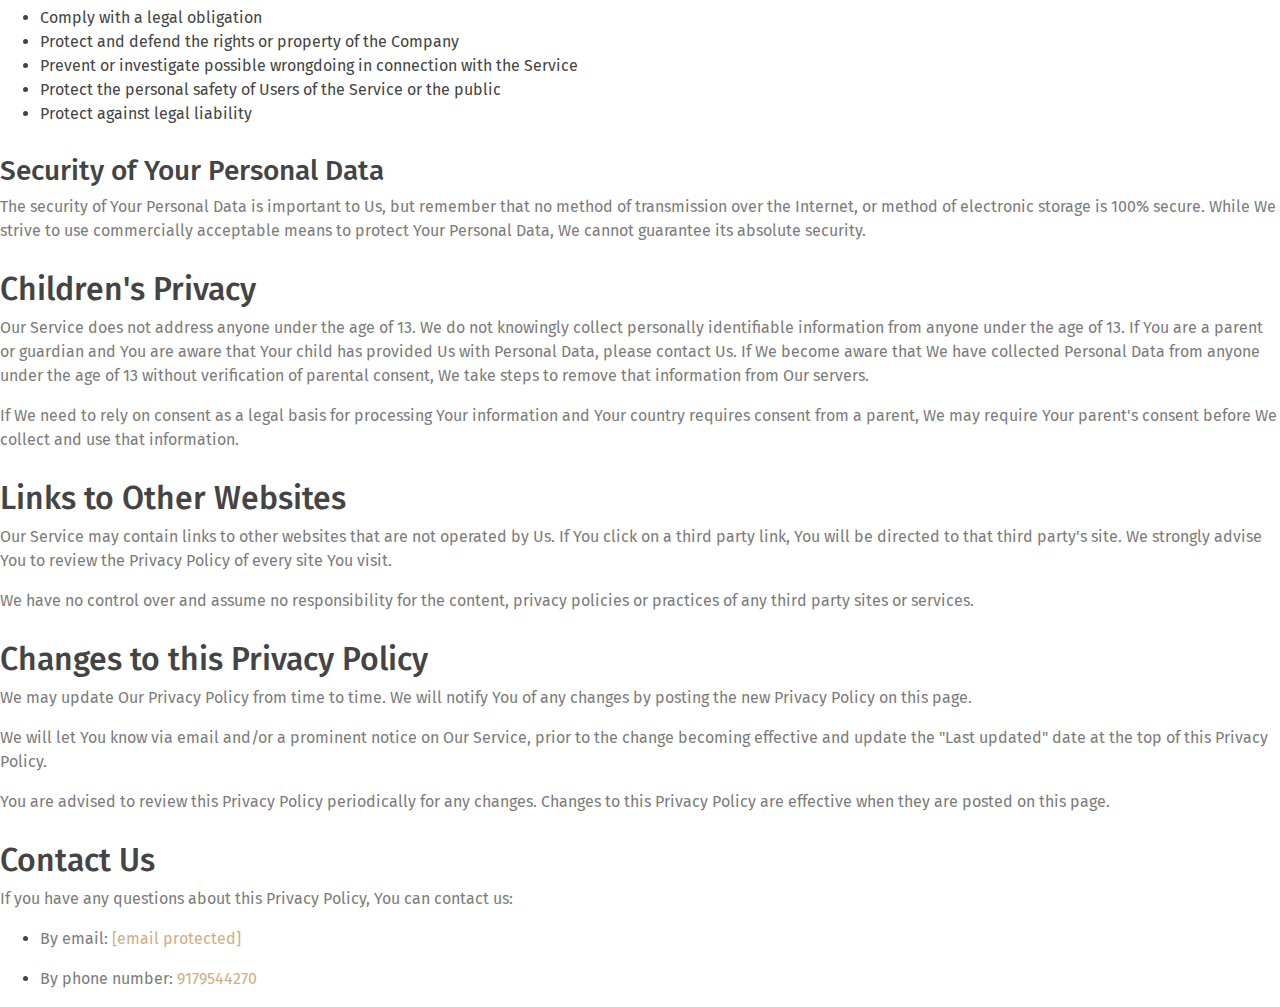
==== commit e6689f19: "update the privacy policy" ====
--- a/privacy_policy.html
+++ b/privacy_policy.html
@@ -6,197 +6,304 @@
     <meta name="viewport" content="width=device-width, initial-scale=1, shrink-to-fit=no">
     <meta name="description" content="Start your development with Pigga landing page.">
     <meta name="author" content="Devcrud">
-    <title>Food Express | Tiffin Service Center</title>
-    <!-- font icons -->
-    <link rel="stylesheet" href="assets/vendors/themify-icons/css/themify-icons.css">
+    <title>Privacy Policy</title>
     <!-- Bootstrap + Pigga main styles -->
     <link rel="stylesheet" href="assets/css/pigga.css">
 </head>
 
 <body data-spy="scroll" data-target=".navbar" data-offset="40" id="home">
-<h1>Privacy Policy</h1>
-<p>Last updated: July 31, 2024</p>
-<p>This Privacy Policy describes Our policies and procedures on the collection, use and disclosure of Your information when You use the Service and tells You about Your privacy rights and how the law protects You.</p>
-<p>We use Your Personal data to provide and improve the Service. By using the Service, You agree to the collection and use of information in accordance with this Privacy Policy. This Privacy Policy has been created with the help of the <a href="https://www.freeprivacypolicy.com/free-privacy-policy-generator/" target="_blank">Free Privacy Policy Generator</a>.</p>
-<h2>Interpretation and Definitions</h2>
-<h3>Interpretation</h3>
-<p>The words of which the initial letter is capitalized have meanings defined under the following conditions. The following definitions shall have the same meaning regardless of whether they appear in singular or in plural.</p>
-<h3>Definitions</h3>
-<p>For the purposes of this Privacy Policy:</p>
-<ul>
-<li>
-<p><strong>Account</strong> means a unique account created for You to access our Service or parts of our Service.</p>
-</li>
-<li>
-<p><strong>Affiliate</strong> means an entity that controls, is controlled by or is under common control with a party, where &quot;control&quot; means ownership of 50% or more of the shares, equity interest or other securities entitled to vote for election of directors or other managing authority.</p>
-</li>
-<li>
-<p><strong>Company</strong> (referred to as either &quot;the Company&quot;, &quot;We&quot;, &quot;Us&quot; or &quot;Our&quot; in this Agreement) refers to Tiffin Door, Bagh Umrao Dulha, Bhopal (M.P) 462010.</p>
-</li>
-<li>
-<p><strong>Cookies</strong> are small files that are placed on Your computer, mobile device or any other device by a website, containing the details of Your browsing history on that website among its many uses.</p>
-</li>
-<li>
-<p><strong>Country</strong> refers to: Madhya Pradesh, India</p>
-</li>
-<li>
-<p><strong>Device</strong> means any device that can access the Service such as a computer, a cellphone or a digital tablet.</p>
-</li>
-<li>
-<p><strong>Personal Data</strong> is any information that relates to an identified or identifiable individual.</p>
-</li>
-<li>
-<p><strong>Service</strong> refers to the Website.</p>
-</li>
-<li>
-<p><strong>Service Provider</strong> means any natural or legal person who processes the data on behalf of the Company. It refers to third-party companies or individuals employed by the Company to facilitate the Service, to provide the Service on behalf of the Company, to perform services related to the Service or to assist the Company in analyzing how the Service is used.</p>
-</li>
-<li>
-<p><strong>Usage Data</strong> refers to data collected automatically, either generated by the use of the Service or from the Service infrastructure itself (for example, the duration of a page visit).</p>
-</li>
-<li>
-<p><strong>Website</strong> refers to Tiffin Door, accessible from <a href="https://furqan78.github.io/food_restron" rel="external nofollow noopener" target="_blank">https://furqan78.github.io/food_restron</a></p>
-</li>
-<li>
-<p><strong>You</strong> means the individual accessing or using the Service, or the company, or other legal entity on behalf of which such individual is accessing or using the Service, as applicable.</p>
-</li>
-</ul>
-<h2>Collecting and Using Your Personal Data</h2>
-<h3>Types of Data Collected</h3>
-<h4>Personal Data</h4>
-<p>While using Our Service, We may ask You to provide Us with certain personally identifiable information that can be used to contact or identify You. Personally identifiable information may include, but is not limited to:</p>
-<ul>
-<li>
-<p>First name and last name</p>
-</li>
-<li>
-<p>Phone number</p>
-</li>
-<li>
-<p>Address, State, Province, ZIP/Postal code, City</p>
-</li>
-<li>
-<p>Usage Data</p>
-</li>
-</ul>
-<h4>Usage Data</h4>
-<p>Usage Data is collected automatically when using the Service.</p>
-<p>Usage Data may include information such as Your Device's Internet Protocol address (e.g. IP address), browser type, browser version, the pages of our Service that You visit, the time and date of Your visit, the time spent on those pages, unique device identifiers and other diagnostic data.</p>
-<p>When You access the Service by or through a mobile device, We may collect certain information automatically, including, but not limited to, the type of mobile device You use, Your mobile device unique ID, the IP address of Your mobile device, Your mobile operating system, the type of mobile Internet browser You use, unique device identifiers and other diagnostic data.</p>
-<p>We may also collect information that Your browser sends whenever You visit our Service or when You access the Service by or through a mobile device.</p>
-<h4>Tracking Technologies and Cookies</h4>
-<p>We use Cookies and similar tracking technologies to track the activity on Our Service and store certain information. Tracking technologies used are beacons, tags, and scripts to collect and track information and to improve and analyze Our Service. The technologies We use may include:</p>
-<ul>
-<li><strong>Cookies or Browser Cookies.</strong> A cookie is a small file placed on Your Device. You can instruct Your browser to refuse all Cookies or to indicate when a Cookie is being sent. However, if You do not accept Cookies, You may not be able to use some parts of our Service. Unless you have adjusted Your browser setting so that it will refuse Cookies, our Service may use Cookies.</li>
-<li><strong>Web Beacons.</strong> Certain sections of our Service and our emails may contain small electronic files known as web beacons (also referred to as clear gifs, pixel tags, and single-pixel gifs) that permit the Company, for example, to count users who have visited those pages or opened an email and for other related website statistics (for example, recording the popularity of a certain section and verifying system and server integrity).</li>
-</ul>
-<p>Cookies can be &quot;Persistent&quot; or &quot;Session&quot; Cookies. Persistent Cookies remain on Your personal computer or mobile device when You go offline, while Session Cookies are deleted as soon as You close Your web browser. Learn more about cookies on the <a href="https://www.freeprivacypolicy.com/blog/sample-privacy-policy-template/#Use_Of_Cookies_And_Tracking" target="_blank">Free Privacy Policy website</a> article.</p>
-<p>We use both Session and Persistent Cookies for the purposes set out below:</p>
-<ul>
-<li>
-<p><strong>Necessary / Essential Cookies</strong></p>
-<p>Type: Session Cookies</p>
-<p>Administered by: Us</p>
-<p>Purpose: These Cookies are essential to provide You with services available through the Website and to enable You to use some of its features. They help to authenticate users and prevent fraudulent use of user accounts. Without these Cookies, the services that You have asked for cannot be provided, and We only use these Cookies to provide You with those services.</p>
-</li>
-<li>
-<p><strong>Cookies Policy / Notice Acceptance Cookies</strong></p>
-<p>Type: Persistent Cookies</p>
-<p>Administered by: Us</p>
-<p>Purpose: These Cookies identify if users have accepted the use of cookies on the Website.</p>
-</li>
-<li>
-<p><strong>Functionality Cookies</strong></p>
-<p>Type: Persistent Cookies</p>
-<p>Administered by: Us</p>
-<p>Purpose: These Cookies allow us to remember choices You make when You use the Website, such as remembering your login details or language preference. The purpose of these Cookies is to provide You with a more personal experience and to avoid You having to re-enter your preferences every time You use the Website.</p>
-</li>
-</ul>
-<p>For more information about the cookies we use and your choices regarding cookies, please visit our Cookies Policy or the Cookies section of our Privacy Policy.</p>
-<h3>Use of Your Personal Data</h3>
-<p>The Company may use Personal Data for the following purposes:</p>
-<ul>
-<li>
-<p><strong>To provide and maintain our Service</strong>, including to monitor the usage of our Service.</p>
-</li>
-<li>
-<p><strong>To manage Your Account:</strong> to manage Your registration as a user of the Service. The Personal Data You provide can give You access to different functionalities of the Service that are available to You as a registered user.</p>
-</li>
-<li>
-<p><strong>For the performance of a contract:</strong> the development, compliance and undertaking of the purchase contract for the products, items or services You have purchased or of any other contract with Us through the Service.</p>
-</li>
-<li>
-<p><strong>To contact You:</strong> To contact You by email, telephone calls, SMS, or other equivalent forms of electronic communication, such as a mobile application's push notifications regarding updates or informative communications related to the functionalities, products or contracted services, including the security updates, when necessary or reasonable for their implementation.</p>
-</li>
-<li>
-<p><strong>To provide You</strong> with news, special offers and general information about other goods, services and events which we offer that are similar to those that you have already purchased or enquired about unless You have opted not to receive such information.</p>
-</li>
-<li>
-<p><strong>To manage Your requests:</strong> To attend and manage Your requests to Us.</p>
-</li>
-<li>
-<p><strong>For business transfers:</strong> We may use Your information to evaluate or conduct a merger, divestiture, restructuring, reorganization, dissolution, or other sale or transfer of some or all of Our assets, whether as a going concern or as part of bankruptcy, liquidation, or similar proceeding, in which Personal Data held by Us about our Service users is among the assets transferred.</p>
-</li>
-<li>
-<p><strong>For other purposes</strong>: We may use Your information for other purposes, such as data analysis, identifying usage trends, determining the effectiveness of our promotional campaigns and to evaluate and improve our Service, products, services, marketing and your experience.</p>
-</li>
-</ul>
-<p>We may share Your personal information in the following situations:</p>
-<ul>
-<li><strong>With Service Providers:</strong> We may share Your personal information with Service Providers to monitor and analyze the use of our Service, to contact You.</li>
-<li><strong>For business transfers:</strong> We may share or transfer Your personal information in connection with, or during negotiations of, any merger, sale of Company assets, financing, or acquisition of all or a portion of Our business to another company.</li>
-<li><strong>With Affiliates:</strong> We may share Your information with Our affiliates, in which case we will require those affiliates to honor this Privacy Policy. Affiliates include Our parent company and any other subsidiaries, joint venture partners or other companies that We control or that are under common control with Us.</li>
-<li><strong>With business partners:</strong> We may share Your information with Our business partners to offer You certain products, services or promotions.</li>
-<li><strong>With other users:</strong> when You share personal information or otherwise interact in the public areas with other users, such information may be viewed by all users and may be publicly distributed outside.</li>
-<li><strong>With Your consent</strong>: We may disclose Your personal information for any other purpose with Your consent.</li>
-</ul>
-<h3>Retention of Your Personal Data</h3>
-<p>The Company will retain Your Personal Data only for as long as is necessary for the purposes set out in this Privacy Policy. We will retain and use Your Personal Data to the extent necessary to comply with our legal obligations (for example, if we are required to retain your data to comply with applicable laws), resolve disputes, and enforce our legal agreements and policies.</p>
-<p>The Company will also retain Usage Data for internal analysis purposes. Usage Data is generally retained for a shorter period of time, except when this data is used to strengthen the security or to improve the functionality of Our Service, or We are legally obligated to retain this data for longer time periods.</p>
-<h3>Transfer of Your Personal Data</h3>
-<p>Your information, including Personal Data, is processed at the Company's operating offices and in any other places where the parties involved in the processing are located. It means that this information may be transferred to — and maintained on — computers located outside of Your state, province, country or other governmental jurisdiction where the data protection laws may differ than those from Your jurisdiction.</p>
-<p>Your consent to this Privacy Policy followed by Your submission of such information represents Your agreement to that transfer.</p>
-<p>The Company will take all steps reasonably necessary to ensure that Your data is treated securely and in accordance with this Privacy Policy and no transfer of Your Personal Data will take place to an organization or a country unless there are adequate controls in place including the security of Your data and other personal information.</p>
-<h3>Delete Your Personal Data</h3>
-<p>You have the right to delete or request that We assist in deleting the Personal Data that We have collected about You.</p>
-<p>Our Service may give You the ability to delete certain information about You from within the Service.</p>
-<p>You may update, amend, or delete Your information at any time by signing in to Your Account, if you have one, and visiting the account settings section that allows you to manage Your personal information. You may also contact Us to request access to, correct, or delete any personal information that You have provided to Us.</p>
-<p>Please note, however, that We may need to retain certain information when we have a legal obligation or lawful basis to do so.</p>
-<h3>Disclosure of Your Personal Data</h3>
-<h4>Business Transactions</h4>
-<p>If the Company is involved in a merger, acquisition or asset sale, Your Personal Data may be transferred. We will provide notice before Your Personal Data is transferred and becomes subject to a different Privacy Policy.</p>
-<h4>Law enforcement</h4>
-<p>Under certain circumstances, the Company may be required to disclose Your Personal Data if required to do so by law or in response to valid requests by public authorities (e.g. a court or a government agency).</p>
-<h4>Other legal requirements</h4>
-<p>The Company may disclose Your Personal Data in the good faith belief that such action is necessary to:</p>
-<ul>
-<li>Comply with a legal obligation</li>
-<li>Protect and defend the rights or property of the Company</li>
-<li>Prevent or investigate possible wrongdoing in connection with the Service</li>
-<li>Protect the personal safety of Users of the Service or the public</li>
-<li>Protect against legal liability</li>
-</ul>
-<h3>Security of Your Personal Data</h3>
-<p>The security of Your Personal Data is important to Us, but remember that no method of transmission over the Internet, or method of electronic storage is 100% secure. While We strive to use commercially acceptable means to protect Your Personal Data, We cannot guarantee its absolute security.</p>
-<h2>Children's Privacy</h2>
-<p>Our Service does not address anyone under the age of 13. We do not knowingly collect personally identifiable information from anyone under the age of 13. If You are a parent or guardian and You are aware that Your child has provided Us with Personal Data, please contact Us. If We become aware that We have collected Personal Data from anyone under the age of 13 without verification of parental consent, We take steps to remove that information from Our servers.</p>
-<p>If We need to rely on consent as a legal basis for processing Your information and Your country requires consent from a parent, We may require Your parent's consent before We collect and use that information.</p>
-<h2>Links to Other Websites</h2>
-<p>Our Service may contain links to other websites that are not operated by Us. If You click on a third party link, You will be directed to that third party's site. We strongly advise You to review the Privacy Policy of every site You visit.</p>
-<p>We have no control over and assume no responsibility for the content, privacy policies or practices of any third party sites or services.</p>
-<h2>Changes to this Privacy Policy</h2>
-<p>We may update Our Privacy Policy from time to time. We will notify You of any changes by posting the new Privacy Policy on this page.</p>
-<p>We will let You know via email and/or a prominent notice on Our Service, prior to the change becoming effective and update the &quot;Last updated&quot; date at the top of this Privacy Policy.</p>
-<p>You are advised to review this Privacy Policy periodically for any changes. Changes to this Privacy Policy are effective when they are posted on this page.</p>
-<h2>Contact Us</h2>
-<p>If you have any questions about this Privacy Policy, You can contact us:</p>
-<ul>
-<li>
-<p>By email: <a href="mailto:tiffin.doorstep@gmail.com" class="__cf_email__" data-cfemail="ed8c8184c38b9f8888818c838e889fc3d4d4d4ad8a808c8481c38e8280">[email&#160;protected]</a></p>
-</li>
-<li>
-<p>By phone number: <a href="tel:+919179544270">9179544270</a></p>
-</li>
-</ul><script data-cfasync="false" src="/cdn-cgi/scripts/5c5dd728/cloudflare-static/email-decode.min.js"></script>
+    <h1>Privacy Policy</h1>
+    <p>Last updated: August 03, 2024</p>
+    <p>This Privacy Policy describes Our policies and procedures on the collection, use and disclosure of Your
+        information when You use the Service and tells You about Your privacy rights and how the law protects You.</p>
+    <p>We use Your Personal data to provide and improve the Service. By using the Service, You agree to the collection
+        and use of information in accordance with this Privacy Policy. This Privacy Policy has been created with the
+        help of the <a href="https://www.freeprivacypolicy.com/free-privacy-policy-generator/" target="_blank">Free
+            Privacy Policy Generator</a>.</p>
+    <h2>Interpretation and Definitions</h2>
+    <h3>Interpretation</h3>
+    <p>The words of which the initial letter is capitalized have meanings defined under the following conditions. The
+        following definitions shall have the same meaning regardless of whether they appear in singular or in plural.
+    </p>
+    <h3>Definitions</h3>
+    <p>For the purposes of this Privacy Policy:</p>
+    <ul>
+        <li>
+            <p><strong>Account</strong> means a unique account created for You to access our Service or parts of our
+                Service.</p>
+        </li>
+        <li>
+            <p><strong>Affiliate</strong> means an entity that controls, is controlled by or is under common control
+                with a party, where &quot;control&quot; means ownership of 50% or more of the shares, equity interest or
+                other securities entitled to vote for election of directors or other managing authority.</p>
+        </li>
+        <li>
+            <p><strong>Company</strong> (referred to as either &quot;the Company&quot;, &quot;We&quot;, &quot;Us&quot;
+                or &quot;Our&quot; in this Agreement) refers to Tiffin Door, Bagh Umrao Dulha, Bhopal (M.P) 462010.</p>
+        </li>
+        <li>
+            <p><strong>Cookies</strong> are small files that are placed on Your computer, mobile device or any other
+                device by a website, containing the details of Your browsing history on that website among its many
+                uses.</p>
+        </li>
+        <li>
+            <p><strong>Country</strong> refers to: Madhya Pradesh, India</p>
+        </li>
+        <li>
+            <p><strong>Device</strong> means any device that can access the Service such as a computer, a cellphone or a
+                digital tablet.</p>
+        </li>
+        <li>
+            <p><strong>Personal Data</strong> is any information that relates to an identified or identifiable
+                individual.</p>
+        </li>
+        <li>
+            <p><strong>Service</strong> refers to the Website.</p>
+        </li>
+        <li>
+            <p><strong>Service Provider</strong> means any natural or legal person who processes the data on behalf of
+                the Company. It refers to third-party companies or individuals employed by the Company to facilitate the
+                Service, to provide the Service on behalf of the Company, to perform services related to the Service or
+                to assist the Company in analyzing how the Service is used.</p>
+        </li>
+        <li>
+            <p><strong>Usage Data</strong> refers to data collected automatically, either generated by the use of the
+                Service or from the Service infrastructure itself (for example, the duration of a page visit).</p>
+        </li>
+        <li>
+            <p><strong>Website</strong> refers to Tiffin Door, accessible from <a href="https://tiffindoor.in"
+                    rel="external nofollow noopener" target="_blank">tiffindoor.in</a></p>
+        </li>
+        <li>
+            <p><strong>You</strong> means the individual accessing or using the Service, or the company, or other legal
+                entity on behalf of which such individual is accessing or using the Service, as applicable.</p>
+        </li>
+    </ul>
+    <h2>Collecting and Using Your Personal Data</h2>
+    <h3>Types of Data Collected</h3>
+    <h4>Personal Data</h4>
+    <p>While using Our Service, We may ask You to provide Us with certain personally identifiable information that can
+        be used to contact or identify You. Personally identifiable information may include, but is not limited to:</p>
+    <ul>
+        <li>
+            <p>Email address</p>
+        </li>
+        <li>
+            <p>First name and last name</p>
+        </li>
+        <li>
+            <p>Phone number</p>
+        </li>
+        <li>
+            <p>Address, State, Province, ZIP/Postal code, City</p>
+        </li>
+        <li>
+            <p>Usage Data</p>
+        </li>
+    </ul>
+    <h4>Usage Data</h4>
+    <p>Usage Data is collected automatically when using the Service.</p>
+    <p>Usage Data may include information such as Your Device's Internet Protocol address (e.g. IP address), browser
+        type, browser version, the pages of our Service that You visit, the time and date of Your visit, the time spent
+        on those pages, unique device identifiers and other diagnostic data.</p>
+    <p>When You access the Service by or through a mobile device, We may collect certain information automatically,
+        including, but not limited to, the type of mobile device You use, Your mobile device unique ID, the IP address
+        of Your mobile device, Your mobile operating system, the type of mobile Internet browser You use, unique device
+        identifiers and other diagnostic data.</p>
+    <p>We may also collect information that Your browser sends whenever You visit our Service or when You access the
+        Service by or through a mobile device.</p>
+    <h4>Tracking Technologies and Cookies</h4>
+    <p>We use Cookies and similar tracking technologies to track the activity on Our Service and store certain
+        information. Tracking technologies used are beacons, tags, and scripts to collect and track information and to
+        improve and analyze Our Service. The technologies We use may include:</p>
+    <ul>
+        <li><strong>Cookies or Browser Cookies.</strong> A cookie is a small file placed on Your Device. You can
+            instruct Your browser to refuse all Cookies or to indicate when a Cookie is being sent. However, if You do
+            not accept Cookies, You may not be able to use some parts of our Service. Unless you have adjusted Your
+            browser setting so that it will refuse Cookies, our Service may use Cookies.</li>
+        <li><strong>Web Beacons.</strong> Certain sections of our Service and our emails may contain small electronic
+            files known as web beacons (also referred to as clear gifs, pixel tags, and single-pixel gifs) that permit
+            the Company, for example, to count users who have visited those pages or opened an email and for other
+            related website statistics (for example, recording the popularity of a certain section and verifying system
+            and server integrity).</li>
+    </ul>
+    <p>Cookies can be &quot;Persistent&quot; or &quot;Session&quot; Cookies. Persistent Cookies remain on Your personal
+        computer or mobile device when You go offline, while Session Cookies are deleted as soon as You close Your web
+        browser. Learn more about cookies on the <a
+            href="https://www.freeprivacypolicy.com/blog/sample-privacy-policy-template/#Use_Of_Cookies_And_Tracking"
+            target="_blank">Free Privacy Policy website</a> article.</p>
+    <p>We use both Session and Persistent Cookies for the purposes set out below:</p>
+    <ul>
+        <li>
+            <p><strong>Necessary / Essential Cookies</strong></p>
+            <p>Type: Session Cookies</p>
+            <p>Administered by: Us</p>
+            <p>Purpose: These Cookies are essential to provide You with services available through the Website and to
+                enable You to use some of its features. They help to authenticate users and prevent fraudulent use of
+                user accounts. Without these Cookies, the services that You have asked for cannot be provided, and We
+                only use these Cookies to provide You with those services.</p>
+        </li>
+        <li>
+            <p><strong>Cookies Policy / Notice Acceptance Cookies</strong></p>
+            <p>Type: Persistent Cookies</p>
+            <p>Administered by: Us</p>
+            <p>Purpose: These Cookies identify if users have accepted the use of cookies on the Website.</p>
+        </li>
+        <li>
+            <p><strong>Functionality Cookies</strong></p>
+            <p>Type: Persistent Cookies</p>
+            <p>Administered by: Us</p>
+            <p>Purpose: These Cookies allow us to remember choices You make when You use the Website, such as
+                remembering your login details or language preference. The purpose of these Cookies is to provide You
+                with a more personal experience and to avoid You having to re-enter your preferences every time You use
+                the Website.</p>
+        </li>
+    </ul>
+    <p>For more information about the cookies we use and your choices regarding cookies, please visit our Cookies Policy
+        or the Cookies section of our Privacy Policy.</p>
+    <h3>Use of Your Personal Data</h3>
+    <p>The Company may use Personal Data for the following purposes:</p>
+    <ul>
+        <li>
+            <p><strong>To provide and maintain our Service</strong>, including to monitor the usage of our Service.</p>
+        </li>
+        <li>
+            <p><strong>To manage Your Account:</strong> to manage Your registration as a user of the Service. The
+                Personal Data You provide can give You access to different functionalities of the Service that are
+                available to You as a registered user.</p>
+        </li>
+        <li>
+            <p><strong>For the performance of a contract:</strong> the development, compliance and undertaking of the
+                purchase contract for the products, items or services You have purchased or of any other contract with
+                Us through the Service.</p>
+        </li>
+        <li>
+            <p><strong>To contact You:</strong> To contact You by email, telephone calls, SMS, or other equivalent forms
+                of electronic communication, such as a mobile application's push notifications regarding updates or
+                informative communications related to the functionalities, products or contracted services, including
+                the security updates, when necessary or reasonable for their implementation.</p>
+        </li>
+        <li>
+            <p><strong>To provide You</strong> with news, special offers and general information about other goods,
+                services and events which we offer that are similar to those that you have already purchased or enquired
+                about unless You have opted not to receive such information.</p>
+        </li>
+        <li>
+            <p><strong>To manage Your requests:</strong> To attend and manage Your requests to Us.</p>
+        </li>
+        <li>
+            <p><strong>For business transfers:</strong> We may use Your information to evaluate or conduct a merger,
+                divestiture, restructuring, reorganization, dissolution, or other sale or transfer of some or all of Our
+                assets, whether as a going concern or as part of bankruptcy, liquidation, or similar proceeding, in
+                which Personal Data held by Us about our Service users is among the assets transferred.</p>
+        </li>
+        <li>
+            <p><strong>For other purposes</strong>: We may use Your information for other purposes, such as data
+                analysis, identifying usage trends, determining the effectiveness of our promotional campaigns and to
+                evaluate and improve our Service, products, services, marketing and your experience.</p>
+        </li>
+    </ul>
+    <p>We may share Your personal information in the following situations:</p>
+    <ul>
+        <li><strong>With Service Providers:</strong> We may share Your personal information with Service Providers to
+            monitor and analyze the use of our Service, to contact You.</li>
+        <li><strong>For business transfers:</strong> We may share or transfer Your personal information in connection
+            with, or during negotiations of, any merger, sale of Company assets, financing, or acquisition of all or a
+            portion of Our business to another company.</li>
+        <li><strong>With Affiliates:</strong> We may share Your information with Our affiliates, in which case we will
+            require those affiliates to honor this Privacy Policy. Affiliates include Our parent company and any other
+            subsidiaries, joint venture partners or other companies that We control or that are under common control
+            with Us.</li>
+        <li><strong>With business partners:</strong> We may share Your information with Our business partners to offer
+            You certain products, services or promotions.</li>
+        <li><strong>With other users:</strong> when You share personal information or otherwise interact in the public
+            areas with other users, such information may be viewed by all users and may be publicly distributed outside.
+        </li>
+        <li><strong>With Your consent</strong>: We may disclose Your personal information for any other purpose with
+            Your consent.</li>
+    </ul>
+    <h3>Retention of Your Personal Data</h3>
+    <p>The Company will retain Your Personal Data only for as long as is necessary for the purposes set out in this
+        Privacy Policy. We will retain and use Your Personal Data to the extent necessary to comply with our legal
+        obligations (for example, if we are required to retain your data to comply with applicable laws), resolve
+        disputes, and enforce our legal agreements and policies.</p>
+    <p>The Company will also retain Usage Data for internal analysis purposes. Usage Data is generally retained for a
+        shorter period of time, except when this data is used to strengthen the security or to improve the functionality
+        of Our Service, or We are legally obligated to retain this data for longer time periods.</p>
+    <h3>Transfer of Your Personal Data</h3>
+    <p>Your information, including Personal Data, is processed at the Company's operating offices and in any other
+        places where the parties involved in the processing are located. It means that this information may be
+        transferred to — and maintained on — computers located outside of Your state, province, country or other
+        governmental jurisdiction where the data protection laws may differ than those from Your jurisdiction.</p>
+    <p>Your consent to this Privacy Policy followed by Your submission of such information represents Your agreement to
+        that transfer.</p>
+    <p>The Company will take all steps reasonably necessary to ensure that Your data is treated securely and in
+        accordance with this Privacy Policy and no transfer of Your Personal Data will take place to an organization or
+        a country unless there are adequate controls in place including the security of Your data and other personal
+        information.</p>
+    <h3>Delete Your Personal Data</h3>
+    <p>You have the right to delete or request that We assist in deleting the Personal Data that We have collected about
+        You.</p>
+    <p>Our Service may give You the ability to delete certain information about You from within the Service.</p>
+    <p>You may update, amend, or delete Your information at any time by signing in to Your Account, if you have one, and
+        visiting the account settings section that allows you to manage Your personal information. You may also contact
+        Us to request access to, correct, or delete any personal information that You have provided to Us.</p>
+    <p>Please note, however, that We may need to retain certain information when we have a legal obligation or lawful
+        basis to do so.</p>
+    <h3>Disclosure of Your Personal Data</h3>
+    <h4>Business Transactions</h4>
+    <p>If the Company is involved in a merger, acquisition or asset sale, Your Personal Data may be transferred. We will
+        provide notice before Your Personal Data is transferred and becomes subject to a different Privacy Policy.</p>
+    <h4>Law enforcement</h4>
+    <p>Under certain circumstances, the Company may be required to disclose Your Personal Data if required to do so by
+        law or in response to valid requests by public authorities (e.g. a court or a government agency).</p>
+    <h4>Other legal requirements</h4>
+    <p>The Company may disclose Your Personal Data in the good faith belief that such action is necessary to:</p>
+    <ul>
+        <li>Comply with a legal obligation</li>
+        <li>Protect and defend the rights or property of the Company</li>
+        <li>Prevent or investigate possible wrongdoing in connection with the Service</li>
+        <li>Protect the personal safety of Users of the Service or the public</li>
+        <li>Protect against legal liability</li>
+    </ul>
+    <h3>Security of Your Personal Data</h3>
+    <p>The security of Your Personal Data is important to Us, but remember that no method of transmission over the
+        Internet, or method of electronic storage is 100% secure. While We strive to use commercially acceptable means
+        to protect Your Personal Data, We cannot guarantee its absolute security.</p>
+    <h2>Children's Privacy</h2>
+    <p>Our Service does not address anyone under the age of 13. We do not knowingly collect personally identifiable
+        information from anyone under the age of 13. If You are a parent or guardian and You are aware that Your child
+        has provided Us with Personal Data, please contact Us. If We become aware that We have collected Personal Data
+        from anyone under the age of 13 without verification of parental consent, We take steps to remove that
+        information from Our servers.</p>
+    <p>If We need to rely on consent as a legal basis for processing Your information and Your country requires consent
+        from a parent, We may require Your parent's consent before We collect and use that information.</p>
+    <h2>Links to Other Websites</h2>
+    <p>Our Service may contain links to other websites that are not operated by Us. If You click on a third party link,
+        You will be directed to that third party's site. We strongly advise You to review the Privacy Policy of every
+        site You visit.</p>
+    <p>We have no control over and assume no responsibility for the content, privacy policies or practices of any third
+        party sites or services.</p>
+    <h2>Changes to this Privacy Policy</h2>
+    <p>We may update Our Privacy Policy from time to time. We will notify You of any changes by posting the new Privacy
+        Policy on this page.</p>
+    <p>We will let You know via email and/or a prominent notice on Our Service, prior to the change becoming effective
+        and update the &quot;Last updated&quot; date at the top of this Privacy Policy.</p>
+    <p>You are advised to review this Privacy Policy periodically for any changes. Changes to this Privacy Policy are
+        effective when they are posted on this page.</p>
+    <h2>Contact Us</h2>
+    <p>If you have any questions about this Privacy Policy, You can contact us:</p>
+    <ul>
+        <li>
+            <p>By email: <a href="mailto:tiffin.doorstep@gmail.com" class="__cf_email__"
+                    data-cfemail="ed8c8184c38b9f8888818c838e889fc3d4d4d4ad8a808c8481c38e8280">[email&#160;protected]</a>
+            </p>
+        </li>
+        <li>
+            <p>By phone number: <a href="tel:+919179544270">9179544270</a></p>
+        </li>
+    </ul>
+    <script data-cfasync="false" src="/cdn-cgi/scripts/5c5dd728/cloudflare-static/email-decode.min.js"></script>
 </body>
+
 </html>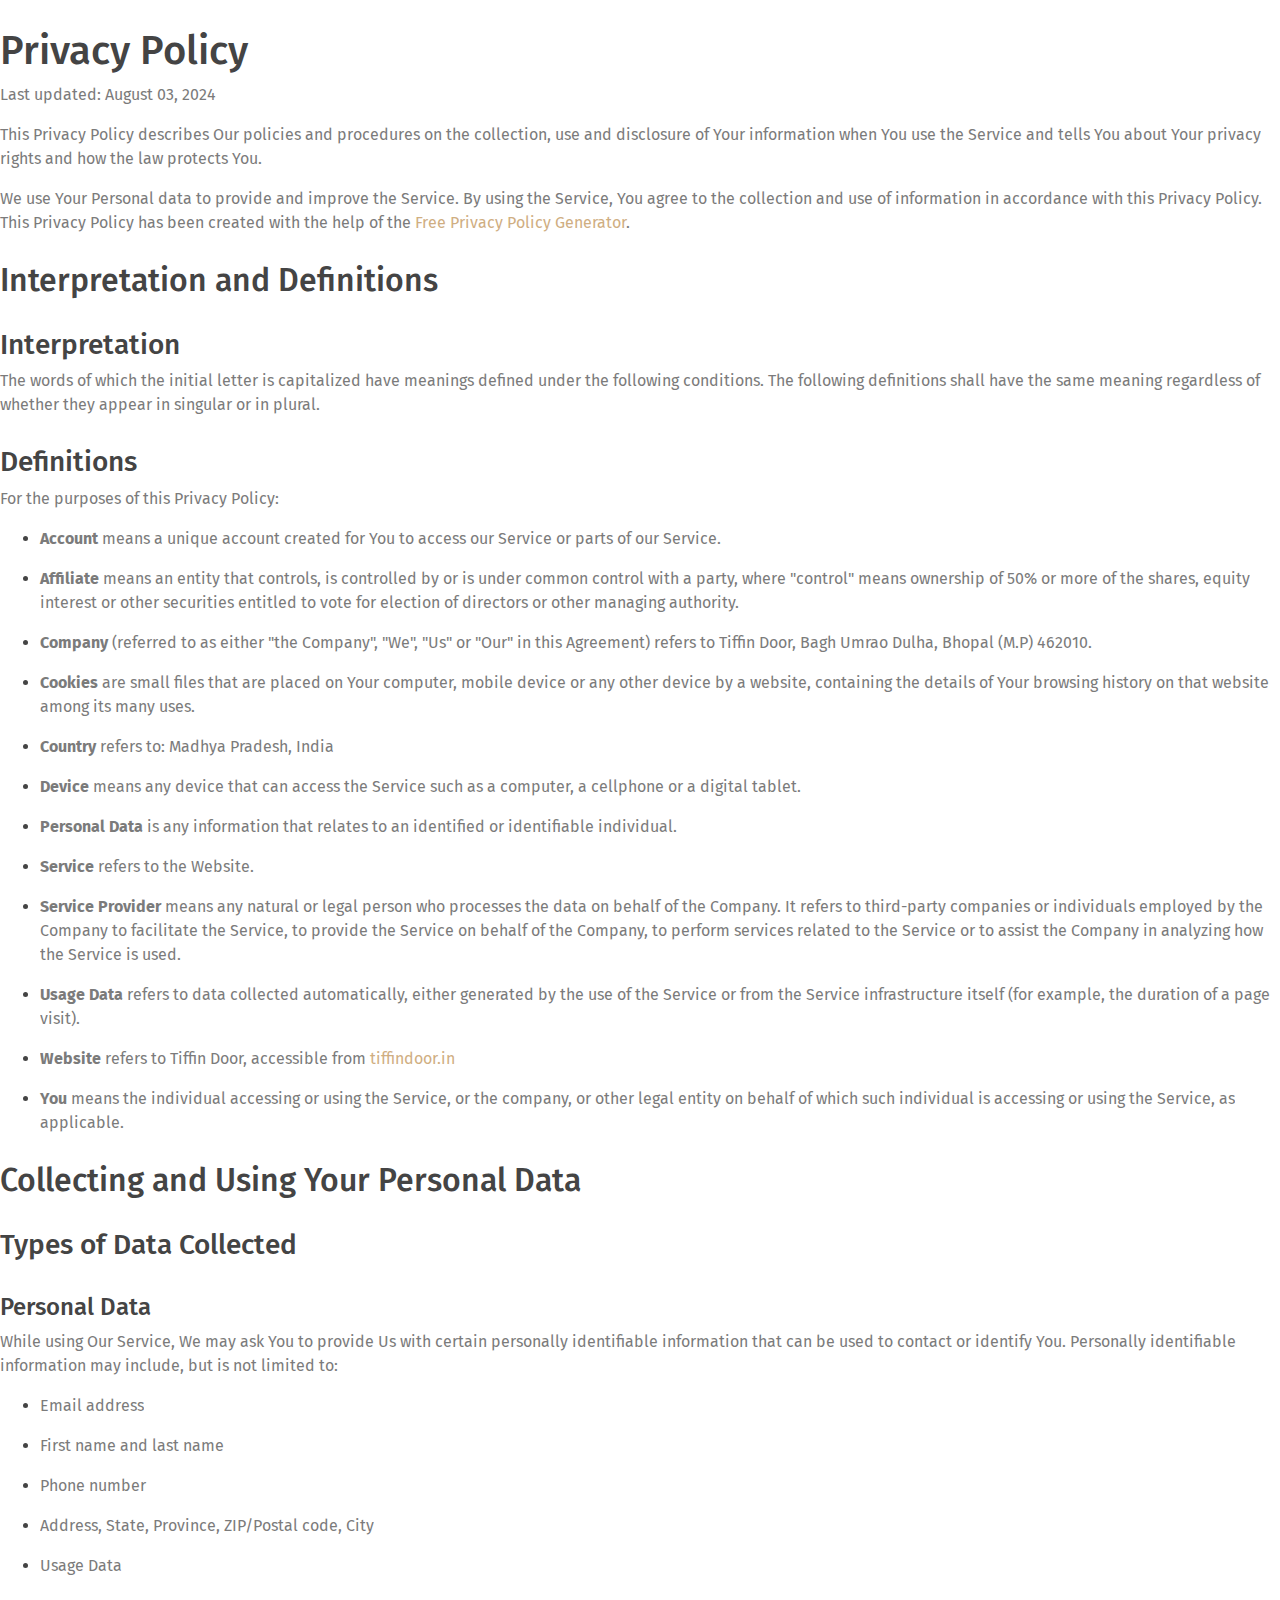
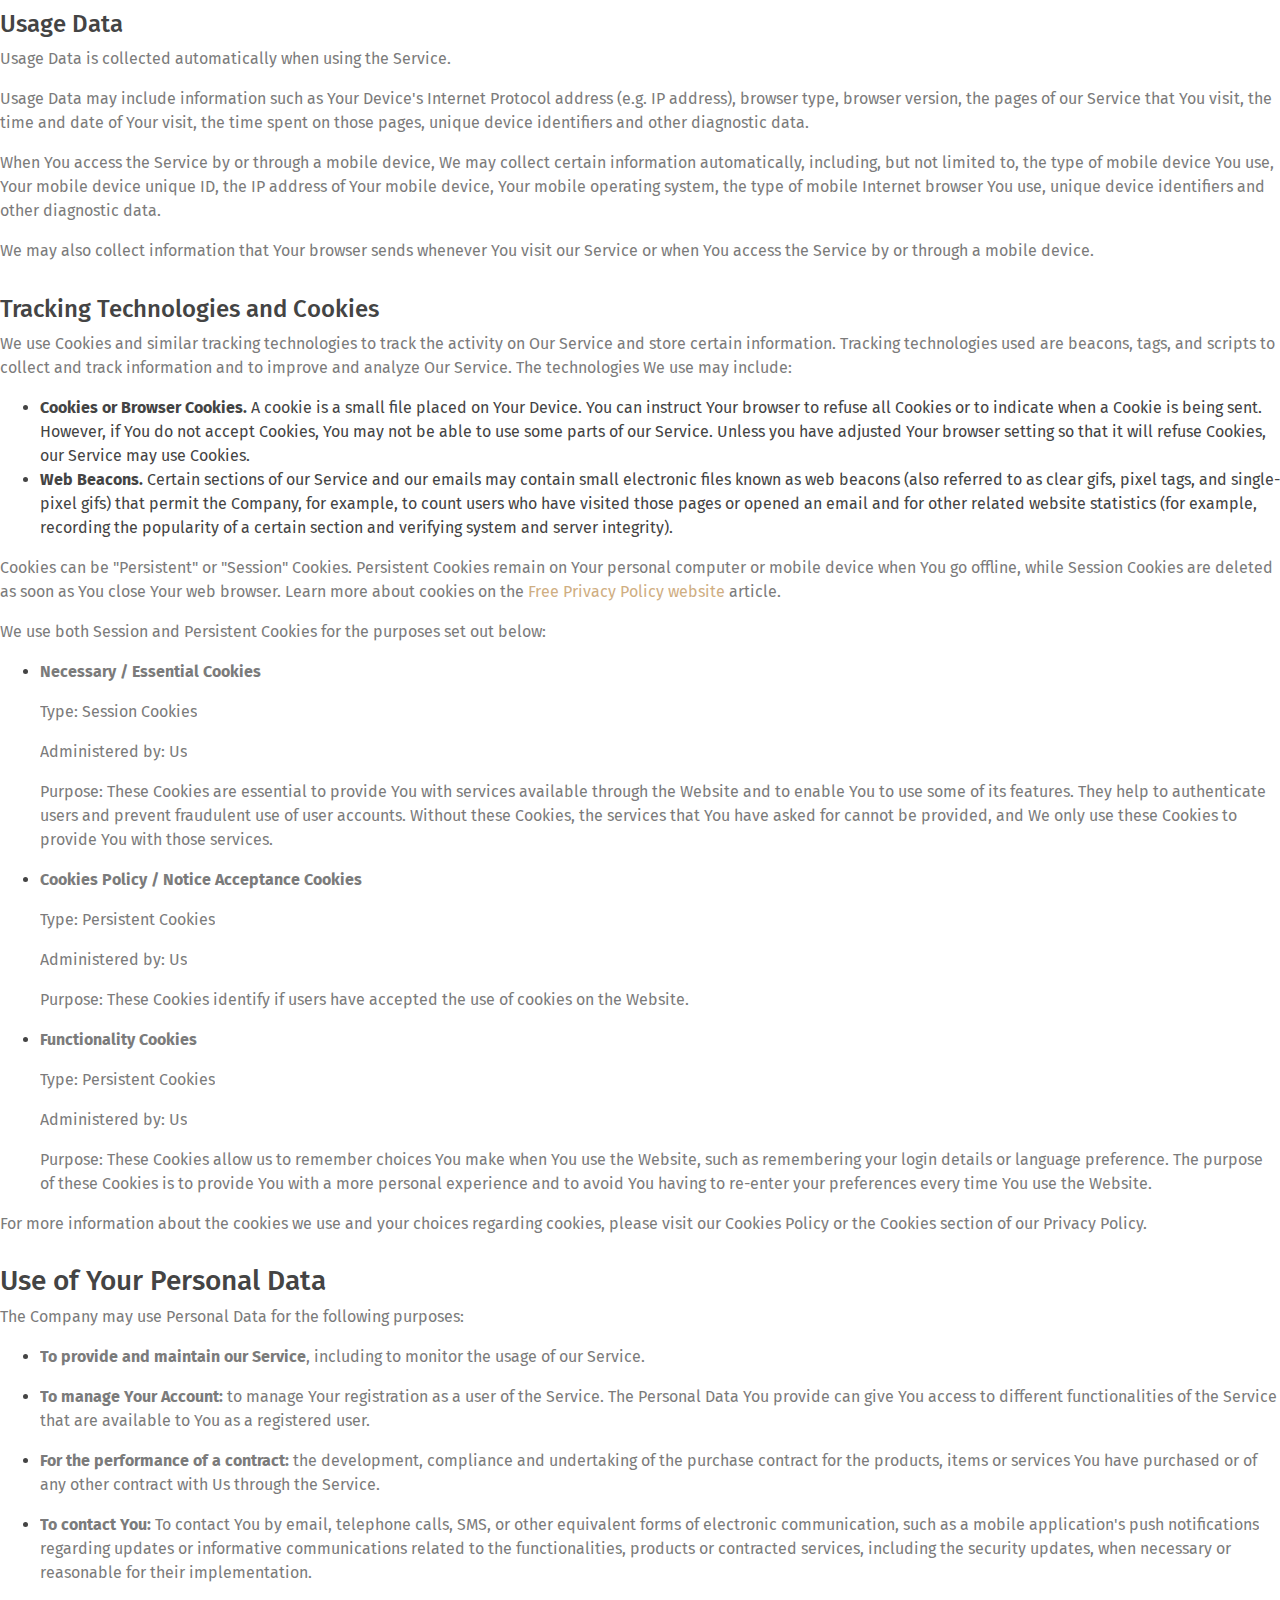
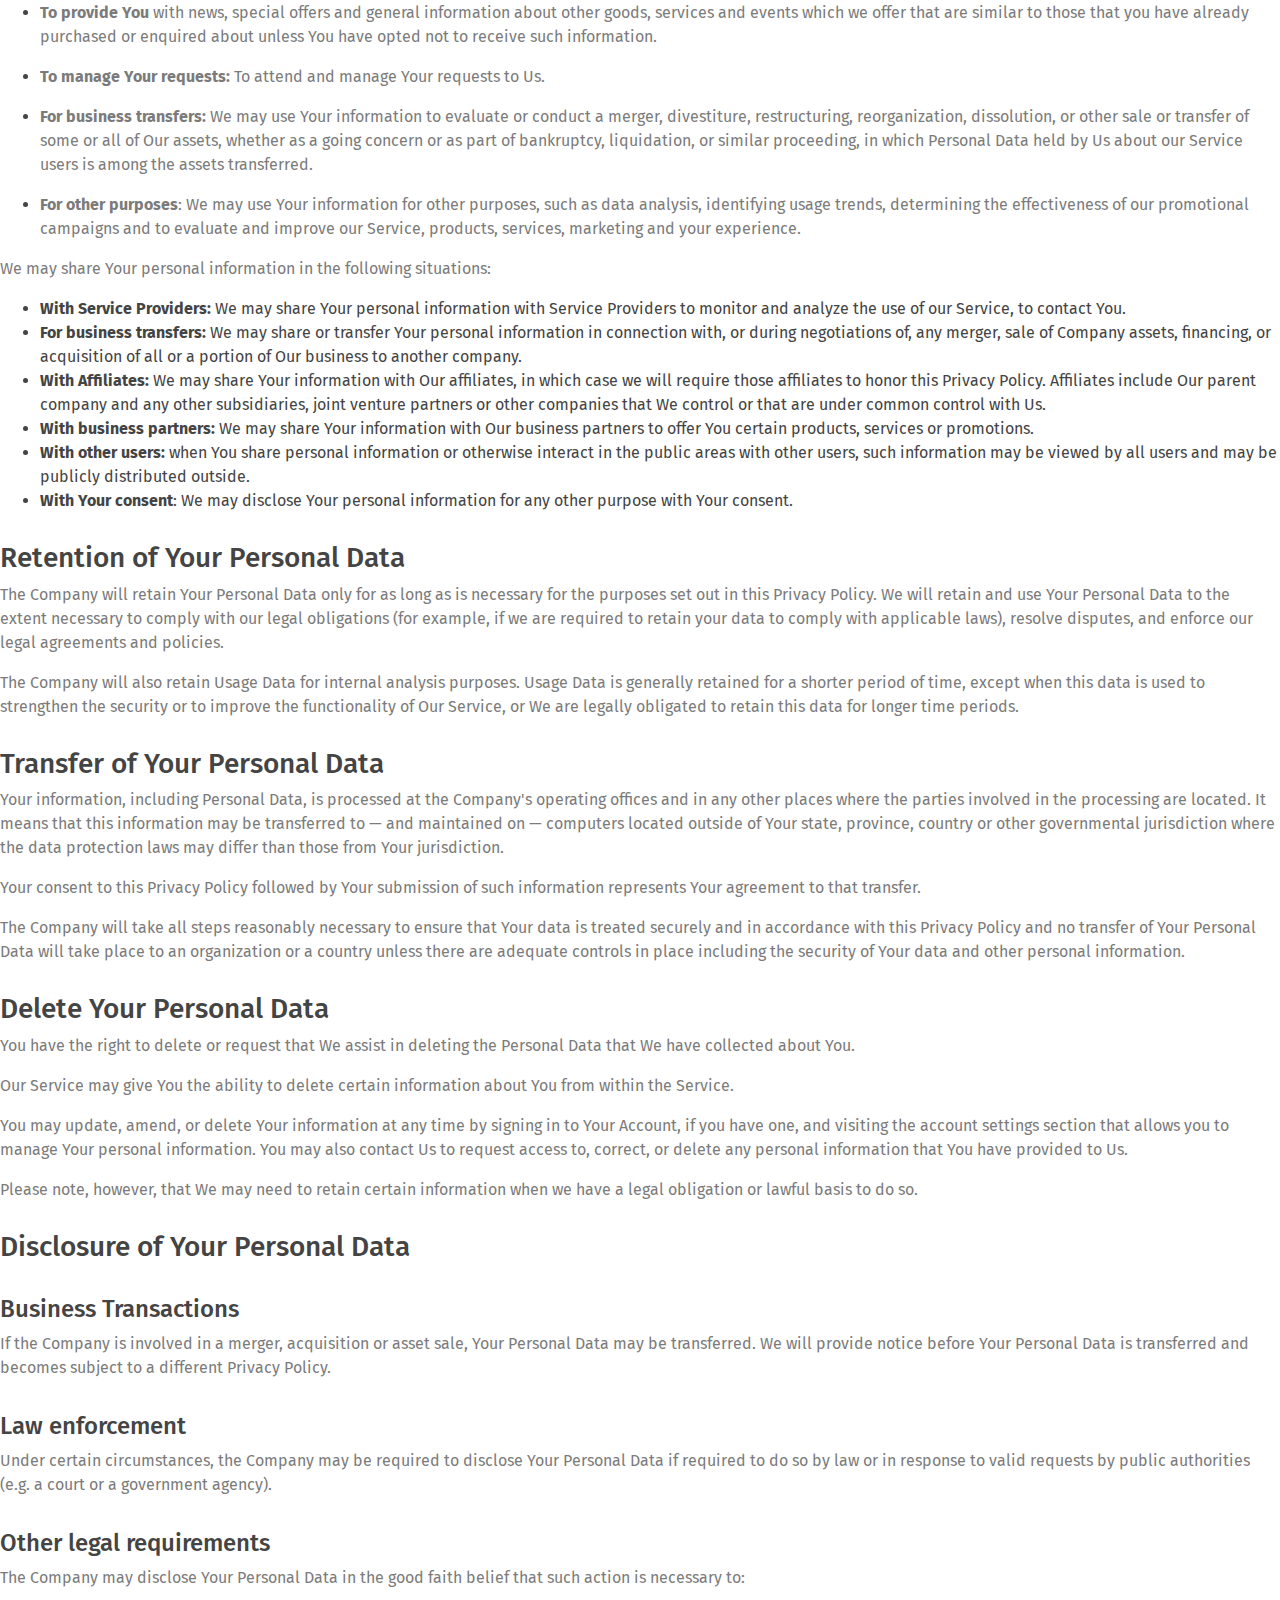
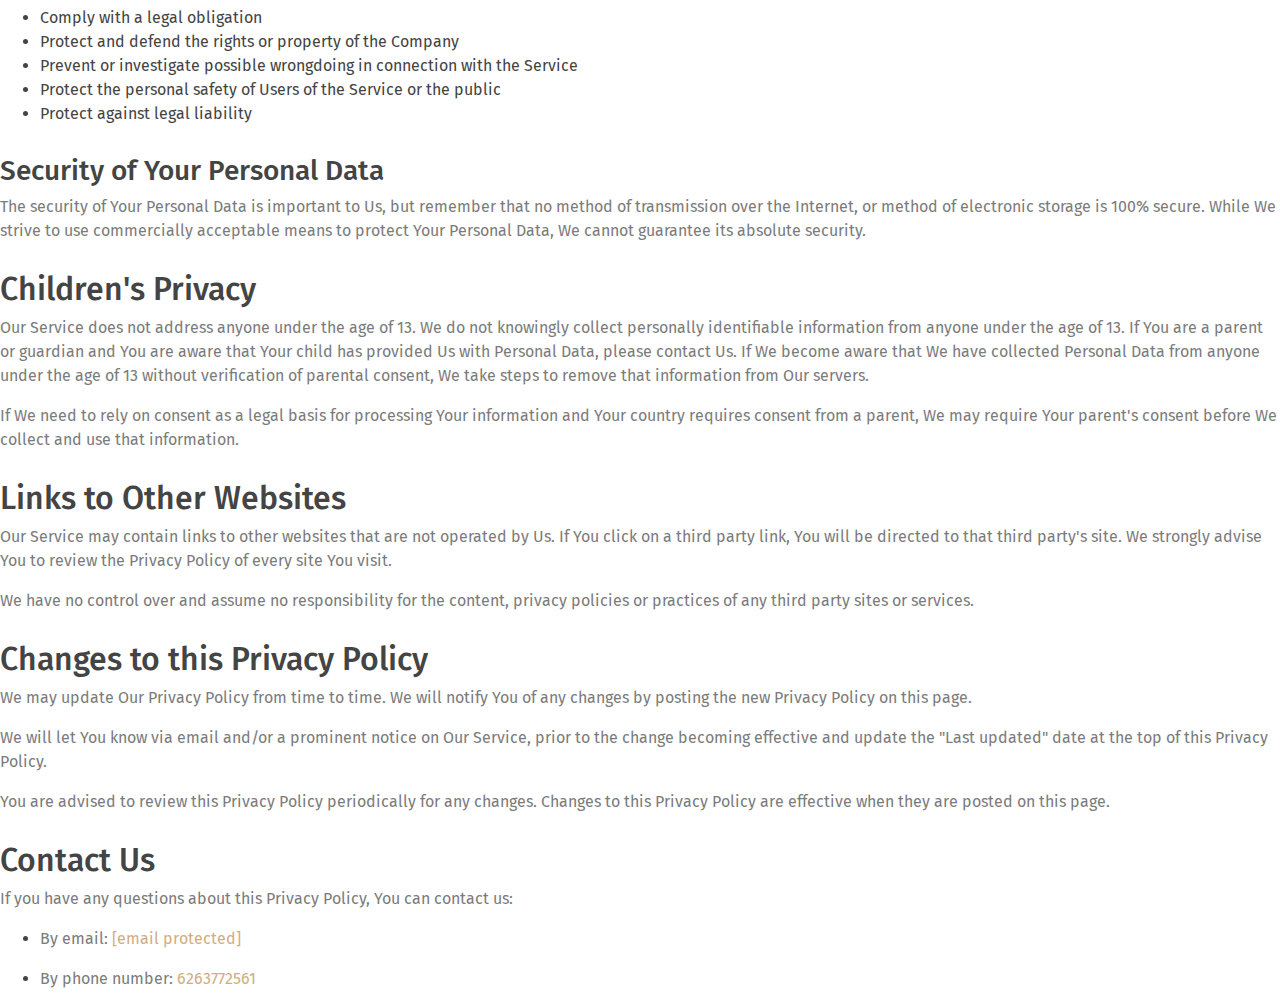
==== commit 1338e2e7: "Update the phone number" ====
--- a/privacy_policy.html
+++ b/privacy_policy.html
@@ -300,7 +300,7 @@
             </p>
         </li>
         <li>
-            <p>By phone number: <a href="tel:+919179544270">9179544270</a></p>
+            <p>By phone number: <a href="tel:+916263772561">6263772561</a></p>
         </li>
     </ul>
     <script data-cfasync="false" src="/cdn-cgi/scripts/5c5dd728/cloudflare-static/email-decode.min.js"></script>
